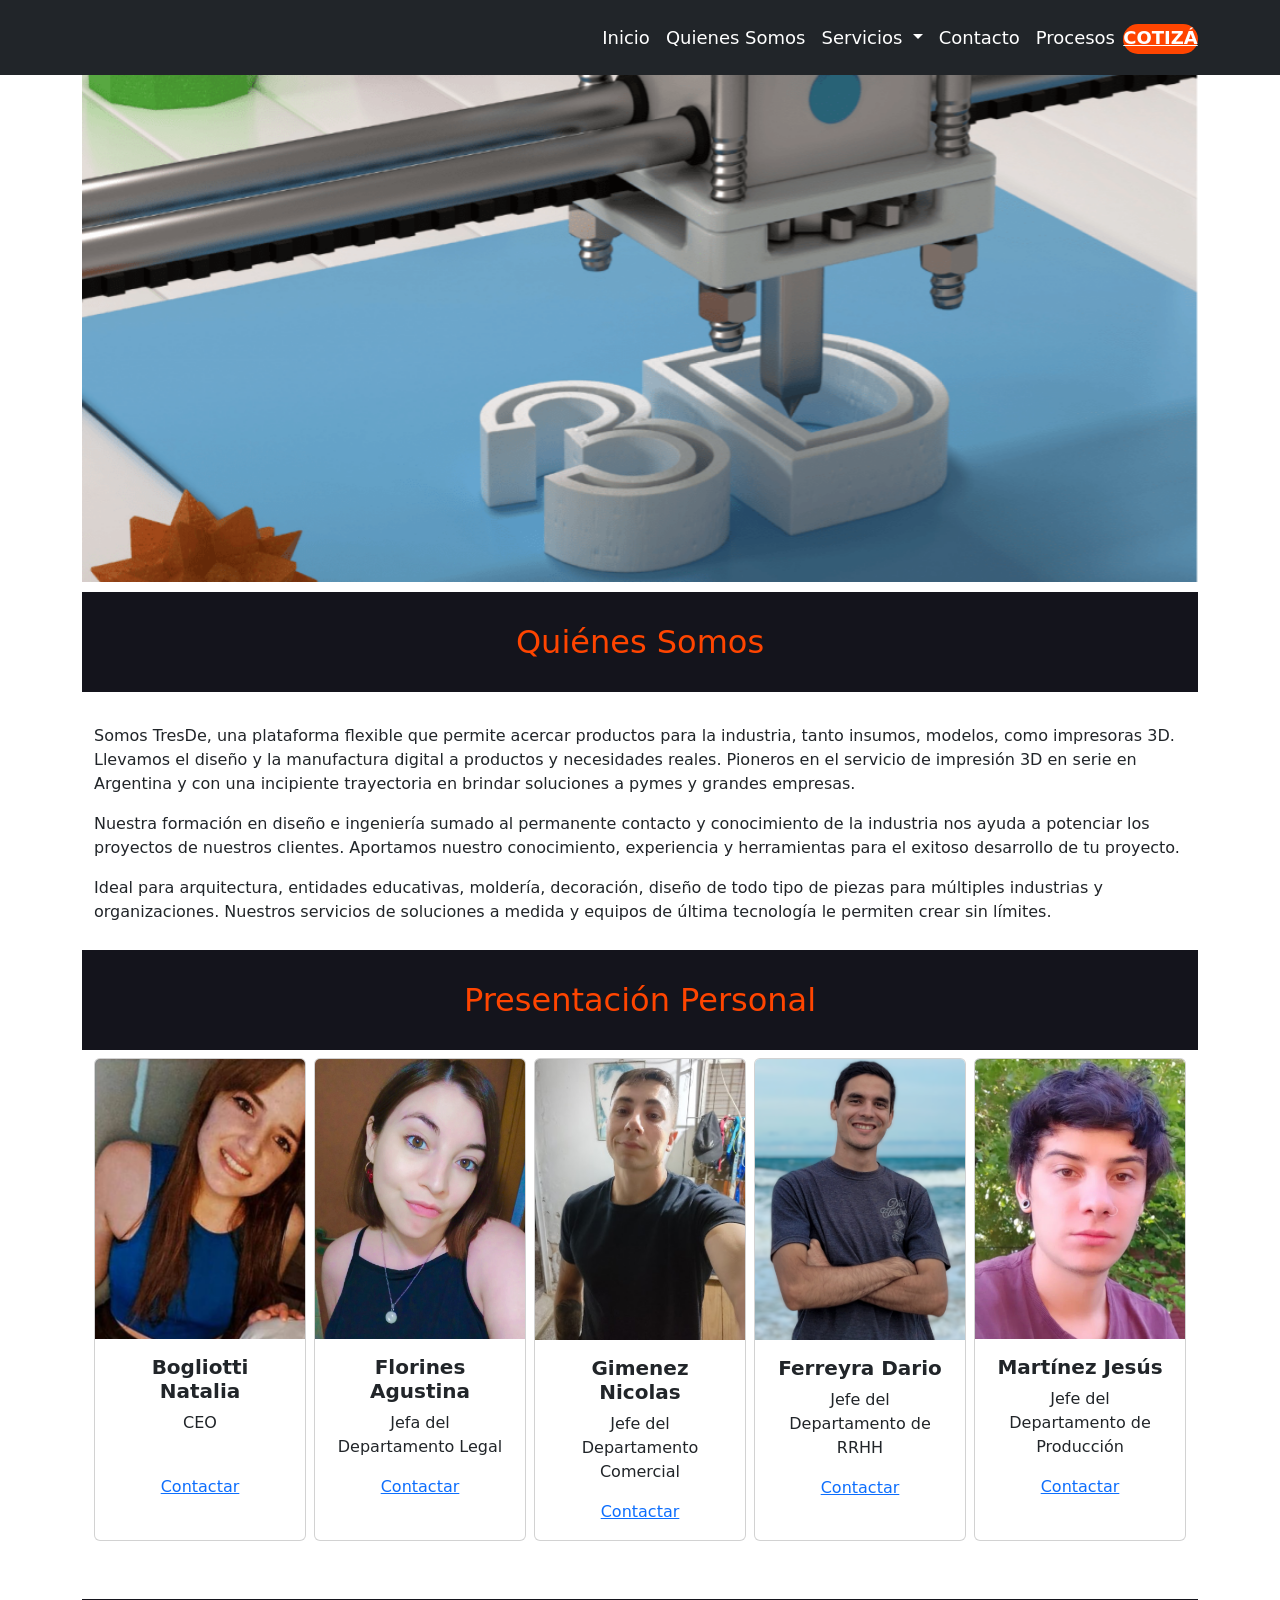
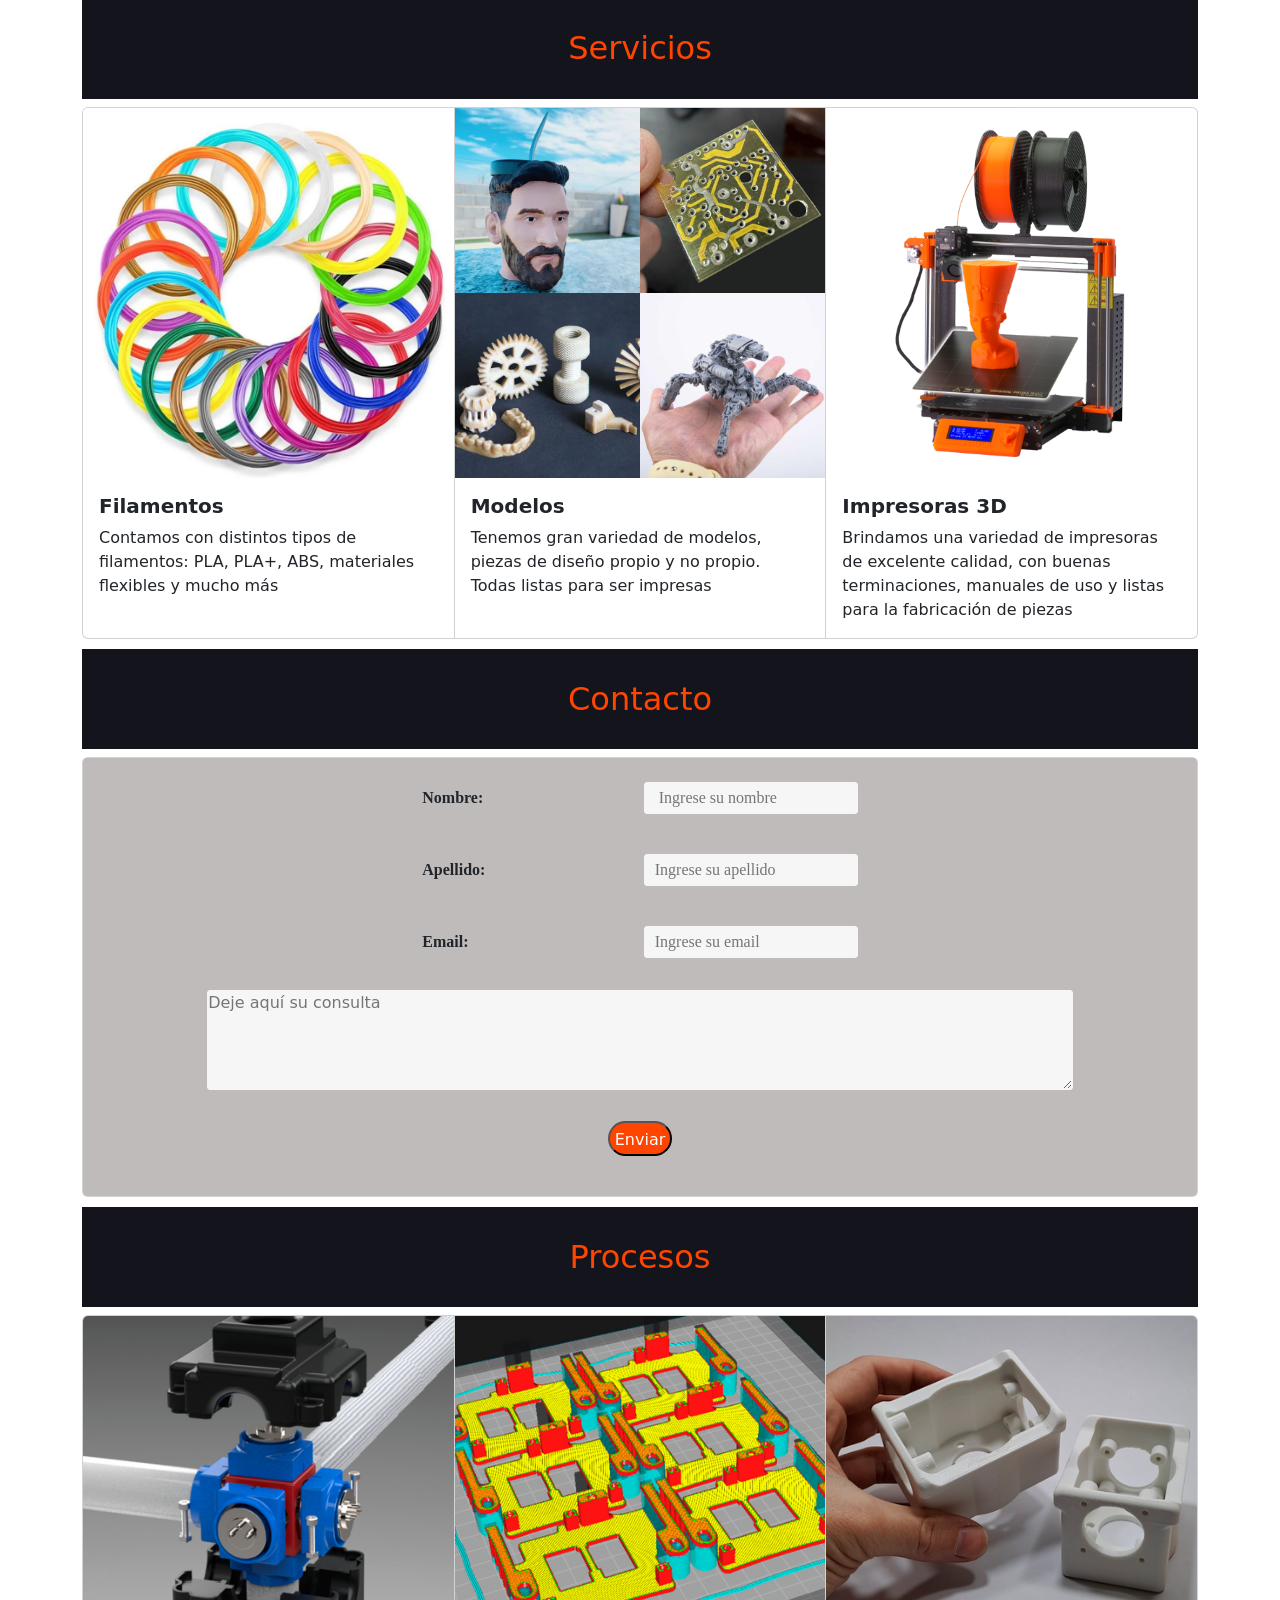
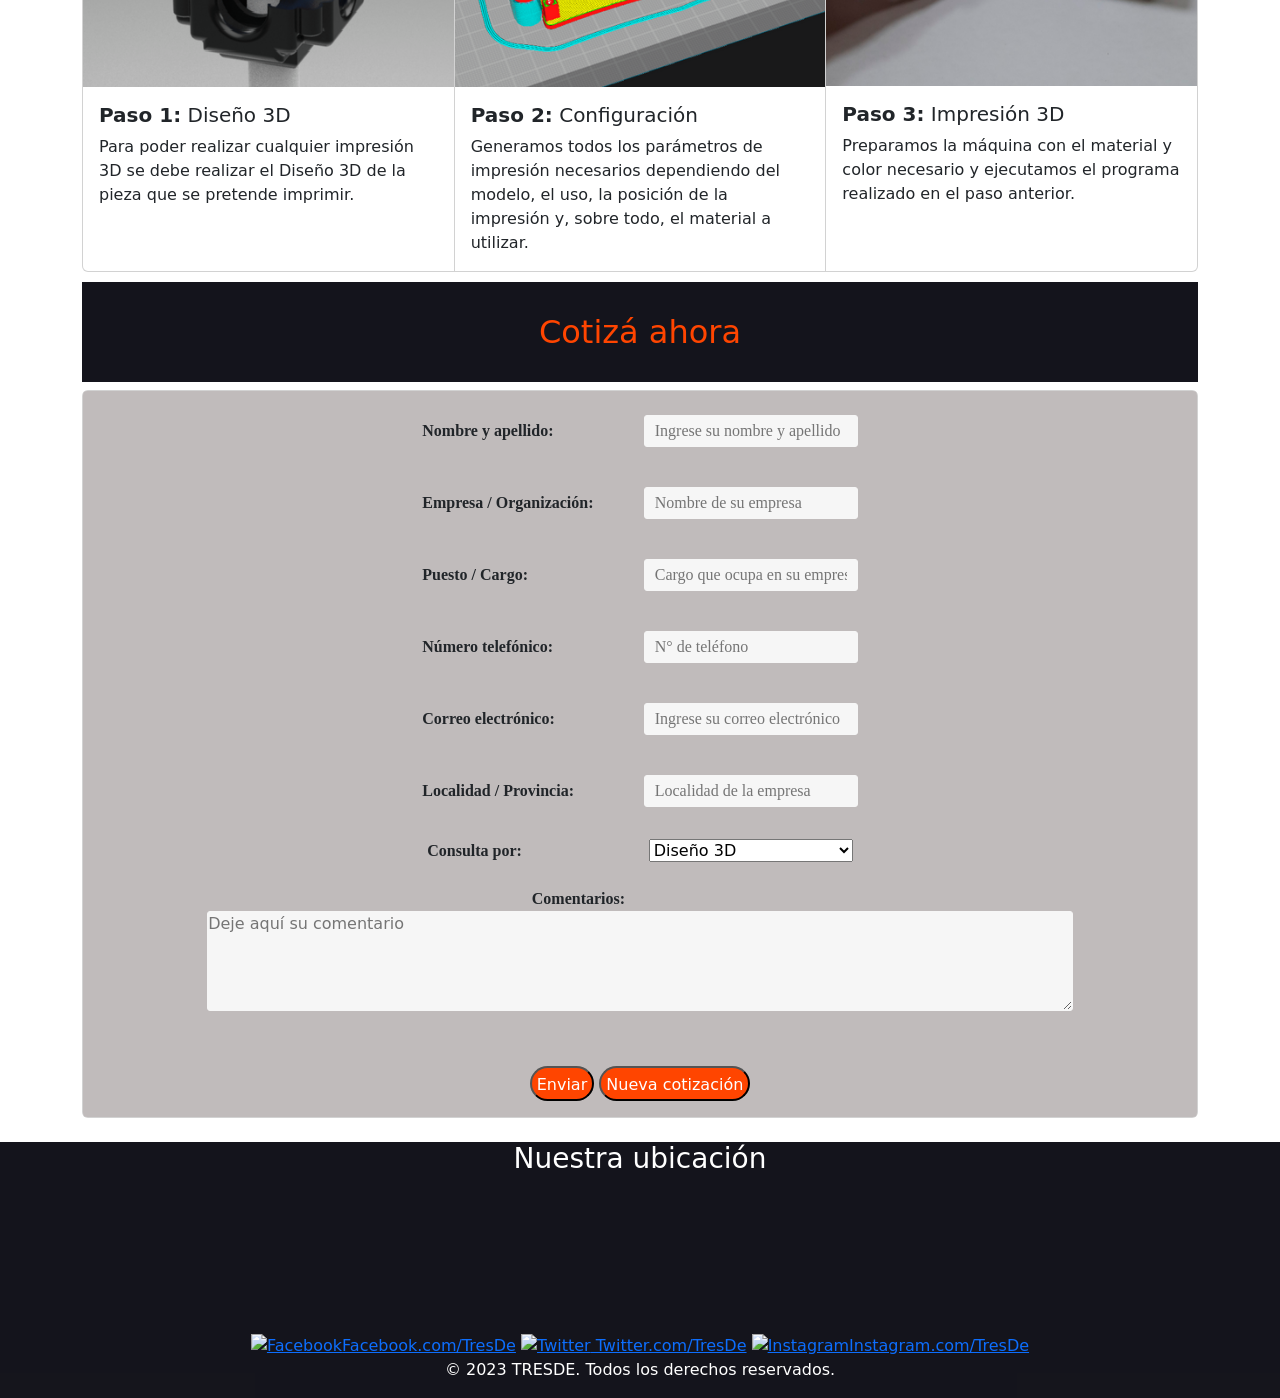
==== Impresion/index.html @ e96938a4 "Formulario e imágenes" ====
<!DOCTYPE html>
<html lang="en">
<head>
    <meta charset="UTF-8">
    <meta http-equiv="X-UA-Compatible" content="IE=edge">
    <meta name="viewport" content="width=device-width, initial-scale=1.0">
    <link href="https://cdn.jsdelivr.net/npm/bootstrap@5.3.0-alpha1/dist/css/bootstrap.min.css" rel="stylesheet" integrity="sha384-GLhlTQ8iRABdZLl6O3oVMWSktQOp6b7In1Zl3/Jr59b6EGGoI1aFkw7cmDA6j6gD" crossorigin="anonymous">
    <link rel="stylesheet" href="./style.css"/>
    <script src="https://ajax.googleapis.com/ajax/libs/jquery/3.6.3/jquery.min.js"></script> 
    <script src="https://cdnjs.cloudflare.com/ajax/libs/jspdf/1.3.2/jspdf.min.js"></script>
    <script src="./main.js"></script>
    <title>TresDe</title>
</head>
<body>

 <header>
  <nav class="py-3 navbar navbar-expand-md bg-dark ">
     <div class="container">
        <a class="navbar-brand" href="#">
        <img src="./Imagenes/LogoTresDe.JPG" alt="" width="70px">
        </a>
        <button class="navbar-toggler" type="button" id="navegador" data-bs-toggle="collapse" data-bs-target="#btn" aria-controls="navbarSupportedContent" aria-expanded="false" aria-label="Toggle navigation">
          <span class="navbar-toggler-icon"></span>
        </button>
        <div class="collapse navbar-collapse" id="btn">
          <ul class="navbar-nav ms-auto">
             <li class="nav-item">
                <a class="nav-link" href="#">Inicio</a>
             </li>
             <li class="nav-item">
                <a class="nav-link" href="#somos">Quienes Somos</a>
             </li>
             <li class="nav-item dropdown">
                <a class="nav-link dropdown-toggle" href="#servicios" role="button" data-bs-toggle="dropdown" aria-expanded="false">
                    Servicios
                </a>
               <ul class="dropdown-menu">
                <li><a class="dropdown-item" href="#servicios">Filamentos</a></li>
                <li><a class="dropdown-item" href="#servicios">Modelos</a></li>
                <li><a class="dropdown-item" href="#servicios">Tipo de Impresoras</a></li>
               </ul>
             </li>
             <li class="nav-item">
                 <a class="nav-link" href="#contacto">Contacto</a>
             </li>
              <li class="nav-item">
                 <a class="nav-link" href="#procesos">Procesos</a>
             </li>
             <li class="nav-item">
                <a class="cotiza" href="#cotiza"><strong>COTIZÁ</strong></a>
             </li>
          </ul>
       </div>
     </div>
   </nav>
</header>


<div class="container">
    <div class="row">
      <div class="col">
        <div id="carousel" class="carousel slide" data-bs-ride="carousel">
           <div class="carousel-inner">
              <div class="carousel-item active">
                 <img src="./imagenes/imagen1.png" class="img-fluid w-100" alt="">
              </div>
              <div class="carousel-item">
                 <img src="./imagenes/imagen2.jpg" class="img-fluid w-100" alt="">
              </div>
              <div class="carousel-item">
                 <img src="./imagenes/imagen3.png" class="img-fluid w-100" alt="">
              </div>
           </div>
        </div>
    </div>
  </div>
 
  
    <h2 id="somos">Quiénes Somos</h2>
    <br>
        <div class="container-md">
          <div class="row">
            <div class="col">
              <p>Somos TresDe, una plataforma flexible que permite acercar productos para la industria, tanto insumos, modelos, como impresoras 3D. Llevamos el diseño y la manufactura digital a productos y necesidades reales.
                Pioneros en el servicio de impresión 3D en serie en Argentina y con una incipiente trayectoria en brindar soluciones a pymes y grandes empresas.</p>
              <p>Nuestra formación en diseño e ingeniería sumado al permanente contacto y conocimiento de la industria nos ayuda a potenciar los proyectos de nuestros clientes.
                Aportamos nuestro conocimiento, experiencia y herramientas para el exitoso desarrollo de tu proyecto.</p> 
              <p>Ideal para arquitectura, entidades educativas, moldería, decoración, diseño de todo tipo de piezas para múltiples industrias y organizaciones.
                Nuestros servicios de soluciones a medida y equipos de última tecnología le permiten crear sin límites.</p>
            </div>  
          </div>
      </div>
  
      <h2>Presentación Personal</h2>
      <div class="container">
        <div class="row row-cols-1 row-cols-md-3 row-cols-lg-5 g-2">
            <div class="col">
              <div class="card text-center h-100">
                <img src="./imagenes/foto-presentacion1.png" class="card-img-top" alt="...">
                <div class="card-body">
                  <h5 class="card-title"><strong>Bogliotti Natalia</strong></h5>
                  <p class="card-text">CEO</p>
                  <br>
                  <a href="mailto:nataliabogliotti4@hotmail.com">Contactar</a>
                </div>
              </div>
            </div>
            <div class="col">
              <div class="card text-center h-100">
                <img src="./imagenes/foto-presentacion2.png" class="card-img-top" alt="...">
                <div class="card-body">
                  <h5 class="card-title"><strong>Florines Agustina</strong></h5>
                  <p class="card-text">Jefa del Departamento Legal</p>
                  <a href="mailto:agustinaflorines@gmail.com">Contactar</a>
                </div>
              </div>
            </div>
            <div class="col">
              <div class="card text-center h-100">
                <img src="./imagenes/foto-presentacion3.jpg" class="card-img-top" alt="...">
                <div class="card-body">
                  <h5 class="card-title"><strong>Gimenez Nicolas</strong></h5>
                  <p class="card-text">Jefe del Departamento Comercial</p>
                  <a href="mailto:nicolas.hernan.gimenez@gmail.com">Contactar</a>
                </div>
              </div>
            </div>
            <div class="col">
              <div class="card text-center h-100">
                <img src="./imagenes/foto-presentacion4.png" class="card-img-top" alt="...">
                <div class="card-body">
                  <h5 class="card-title"><strong>Ferreyra Dario</strong></h5>
                  <p class="card-text">Jefe del Departamento de RRHH</p>
                  <a href="mailto:darionferreyra@hotmail.com">Contactar</a>
                </div>
              </div>
            </div>
            <div class="col">
              <div class="card text-center h-100">
                <img src="./imagenes/foto-presentacion5.jpg" class="card-img-top" alt="...">
                <div class="card-body">
                  <h5 class="card-title"> <strong>Martínez Jesús</strong></h5>
                  <p class="card-text">Jefe del Departamento de Producción</p>
                  <a href="mailto:jmartinez7ind@gmail.com">Contactar</a>
                </div>
              </div>
            </div>
          </div>
    </div>
  <br><br>

      <h2 id="servicios">Servicios</h2>
    <div class="card-group">
      <div class="card">
        <img src="./imagenes/imagen4.jpg" class="card-img-top" alt="...">
        <div class="card-body">
             <h5 class="card-title"> <strong>Filamentos</strong></h5>
              <p class="card-text">Contamos con distintos tipos de filamentos: PLA, PLA+, ABS, materiales flexibles y mucho más</p>
        </div>
      </div>
      <div class="card">
        <img src="./imagenes/imagen5.jpg" class="card-img-top" alt="...">
        <div class="card-body">
          <h5 class="card-title"> <strong>Modelos</strong></h5>
          <p class="card-text">Tenemos gran variedad de modelos, piezas de diseño propio y no propio. Todas listas para ser impresas</p>
        </div>
      </div>
      <div class="card">
        <img src="./imagenes/imagen6.png" class="card-img-top" alt="...">
        <div class="card-body">
          <h5 class="card-title"> <strong>Impresoras 3D</strong></h5>
          <p class="card-text">Brindamos una variedad de impresoras de excelente calidad, con buenas terminaciones, manuales de uso y listas para la fabricación de piezas</p>
        </div>
      </div>
    </div>

<h2 id="contacto">Contacto</h2>
    <div class="card-group">
        <div class="card">
            <form>
                <div class="divCentrado">
                    <div class="form-group">
                      <label for="nombre">Nombre:</label>
                      <input type="text" name="nombre" id="nombre" placeholder=" Ingrese su nombre"><br>
                    </div>
                    <br>
                    <div class="form-group">
                      <label for="apellido">Apellido:</label>
                      <input type="text" name="apellido" id="apellido"placeholder="Ingrese su apellido"><br>
                    </div>
                    <br>
                    <div class="form-group">
                      <label for="email">Email:</label>
                      <input type="email" name="email" id="email"placeholder="Ingrese su email"><br>
                    </div>
                    <br>
                    <textarea name="Consulta" id="Consulta" placeholder="Deje aquí su consulta"></textarea>
                    <br><br>
                    <button class = "Botones" type="button">Enviar</button>
                </div><br>
            </form>
        </div>
    </div>

  <h2 id="procesos">Procesos</h2>
<div class="card-group">
    <div class="card">
       <img src="./imagenes/Paso1.png" class="card-img-top" alt="...">
       <div class="card-body">
         <h5 class="card-title"><strong>Paso 1:</strong> Diseño 3D</h5>
          <p class="card-text">Para poder realizar cualquier impresión 3D se debe realizar el Diseño 3D de la pieza que se pretende imprimir.</p>
    </div>
  </div>
  <div class="card">
    <img src="./imagenes/Paso2.png" class="card-img-top" alt="...">
    <div class="card-body">
      <h5 class="card-title"><strong>Paso 2:</strong> Configuración</h5>
      <p class="card-text">Generamos todos los parámetros de impresión necesarios dependiendo del modelo, el uso, la posición de la impresión y, sobre todo, el material a utilizar.</p>
    </div>
  </div>
  <div class="card">
    <img src="./imagenes/Paso3.png" class="card-img-top" alt="...">
    <div class="card-body">
      <h5 class="card-title"> <strong>Paso 3:</strong> Impresión 3D</h5>
      <p class="card-text">Preparamos la máquina con el material y color necesario y ejecutamos el programa realizado en el paso anterior.</p>
    </div>
  </div>
</div>

<h2 id="cotiza">Cotizá ahora</h2>
<div class="card-group" >
    <div class="card">
      <form>
          <div class="divCentrado">
            <label for="NombreApellido" >Nombre y apellido:  </label>
               <input type="text" id="NombreApellido" name = "NombreApellido" placeholder="Ingrese su nombre y apellido" required >
                  <br><br>
            <label for="Empresa">Empresa / Organización:</label>
                <input type="text" id="Empresa" name = "Empresa" placeholder="Nombre de su empresa"required>
                  <br><br>
            <label for="Puesto">Puesto / Cargo:</label>
                 <input type="text" id="Puesto" name = "Puesto" placeholder="Cargo que ocupa en su empresa"required>
                   <br><br>
            <label for="Telefono">Número telefónico:</label>
                 <input type="text" id="Telefono" name="Telefono" placeholder="N° de teléfono" required>
                    <br><br>
            <label for="Email">Correo electrónico:</label>
                 <input type="Email" name="Email" id="Email" placeholder="Ingrese su correo electrónico" required> 
                   <br><br>
             <label for="Localidad">Localidad / Provincia:</label>
                <input type="Localidad" id="Localidad" name = "Localidad" placeholder="Localidad de la empresa" required>
                   <br><br>
             <label for="ConsultaPor">Consulta por:</label>
                <select id="ConsultaPor" name ="Consulta" required>
                   <option value="Diseño3D">Diseño 3D</option>
                   <option value="Impresión3D">Impresión 3D</option>
                   <option value="Ingenieríadeprocesos">Ingeniería de procesos</option>
                   <option value="Otro">Otro</option>
                </select>
                    <br><br>
            <label>Comentarios:</label> 
             <br>
              <textarea name="Comentarios" id="Comentarios" cols="30" rows="10" placeholder="Deje aquí su comentario"></textarea>
                <br><br>
                <h6 id="mensajeValidacionCampos">Por favor, rellene todos los campos</h6>
             <br/>
             <button class = "Botones" onclick = "Enviar() "type ="button">Enviar</button>
             <button class = "Botones" onclick="NuevaCotizacion()" type ="button">Nueva cotización</button>
          </div>
           
        </form>
      <ul id="lista" class="hide"></ul>
    </div>
  </div>
</div>
<br>


<footer>
    <script src="https://polyfill.io/v3/polyfill.min.js?features=default"></script>
    <h3>Nuestra ubicación</h3>
    <div id="map"></div>
    <script src="https://maps.googleapis.com/maps/api/js?key=AIzaSyB41DRUbKWJHPxaFjMAwdrzWzbVKartNGg&callback=initMap&v=weekly"
      defer></script>
    <div><a href="http://www.facebook.com"><img src="./Imagenes/facebook.png" alt="Facebook">Facebook.com/TresDe</a>
      <a href="http://www.twitter.com"><img src="./Imagenes/twitter.png" alt="Twitter"> Twitter.com/TresDe</a>
      <a href="http://www.instagram.com"><img src="./Imagenes/instagram.png" alt="Instagram">Instagram.com/TresDe</a></div>
      <div><p>&copy; 2023 TRESDE. Todos los derechos reservados.</p></div>
    </div>
</footer>


<script src="https://cdn.jsdelivr.net/npm/bootstrap@5.3.0-alpha1/dist/js/bootstrap.bundle.min.js" integrity="sha384-w76AqPfDkMBDXo30jS1Sgez6pr3x5MlQ1ZAGC+nuZB+EYdgRZgiwxhTBTkF7CXvN" crossorigin="anonymous"></script>   
</body>
</html>
---- Impresion/style.css ----
*{
margin: 0;
padding: 0;
box-sizing: border-box;
}

.nav-link{
 color: white;
 font-size: large;
}

.nav-link:hover{
 color: rgb(193, 58, 9);
}


h2{
background-color: rgba(7, 7, 15, 0.945);
color: orangered;
background-size: 30px;
display: flex;
justify-content: center;
align-items: center;
width: auto;
height: 100px;
margin-top: 10px;
}

footer{
    color: white;  
    display: flex;
    justify-content: center;
    flex-direction: column;
    text-align: center;
    background-color: rgba(7, 7, 15, 0.945);
   }

.cotiza{
	display: flex;
	justify-content: center;
	margin-top: 8px;
font-size: large;
background-color: orangered;
color: white;
border-radius: 50px;
width: 75px;
height: 30px;
}

.Botones{
    background-color: orangered;
    color: white;
    border-radius: 30px;
    height: 35px;
    padding: 5px;
}

#map {
height: 150px;
width: auto;
}

#navegador{
 background-color: orangered;
}

form{
	width:100%;
	padding:16px;
	border-radius:4px;
	margin:auto;
	background-color:#c0bbbb;
}

form label{
    font-family: Cambria, Cochin, Georgia, Times, 'Times New Roman', serif;
	font-weight:bold;
	display:inline-block;
	width: 20%;
	text-align: left;
}

form input[type="text"],
form input[type="email"],
form input[type="Localidad"]{
    font-family: Cambria, Cochin, Georgia, Times, 'Times New Roman', serif;
	padding:3px 10px;
	border:1px solid #f6f6f6;
	border-radius:3px;
	background-color:#f6f6f6;
	margin:8px 0;
}

.divCentrado{
	text-align: center;
}

.hide{
	display: none;
}


textarea{
	width: 80%;
	height:100px;
	border:1px solid #f6f6f6;
	border-radius:3px;
	background-color:#f6f6f6;			
	margin:8px 8;
}

@media only screen and (max-width: 600px) {
	form label{
		width: 80%;
	}
  }
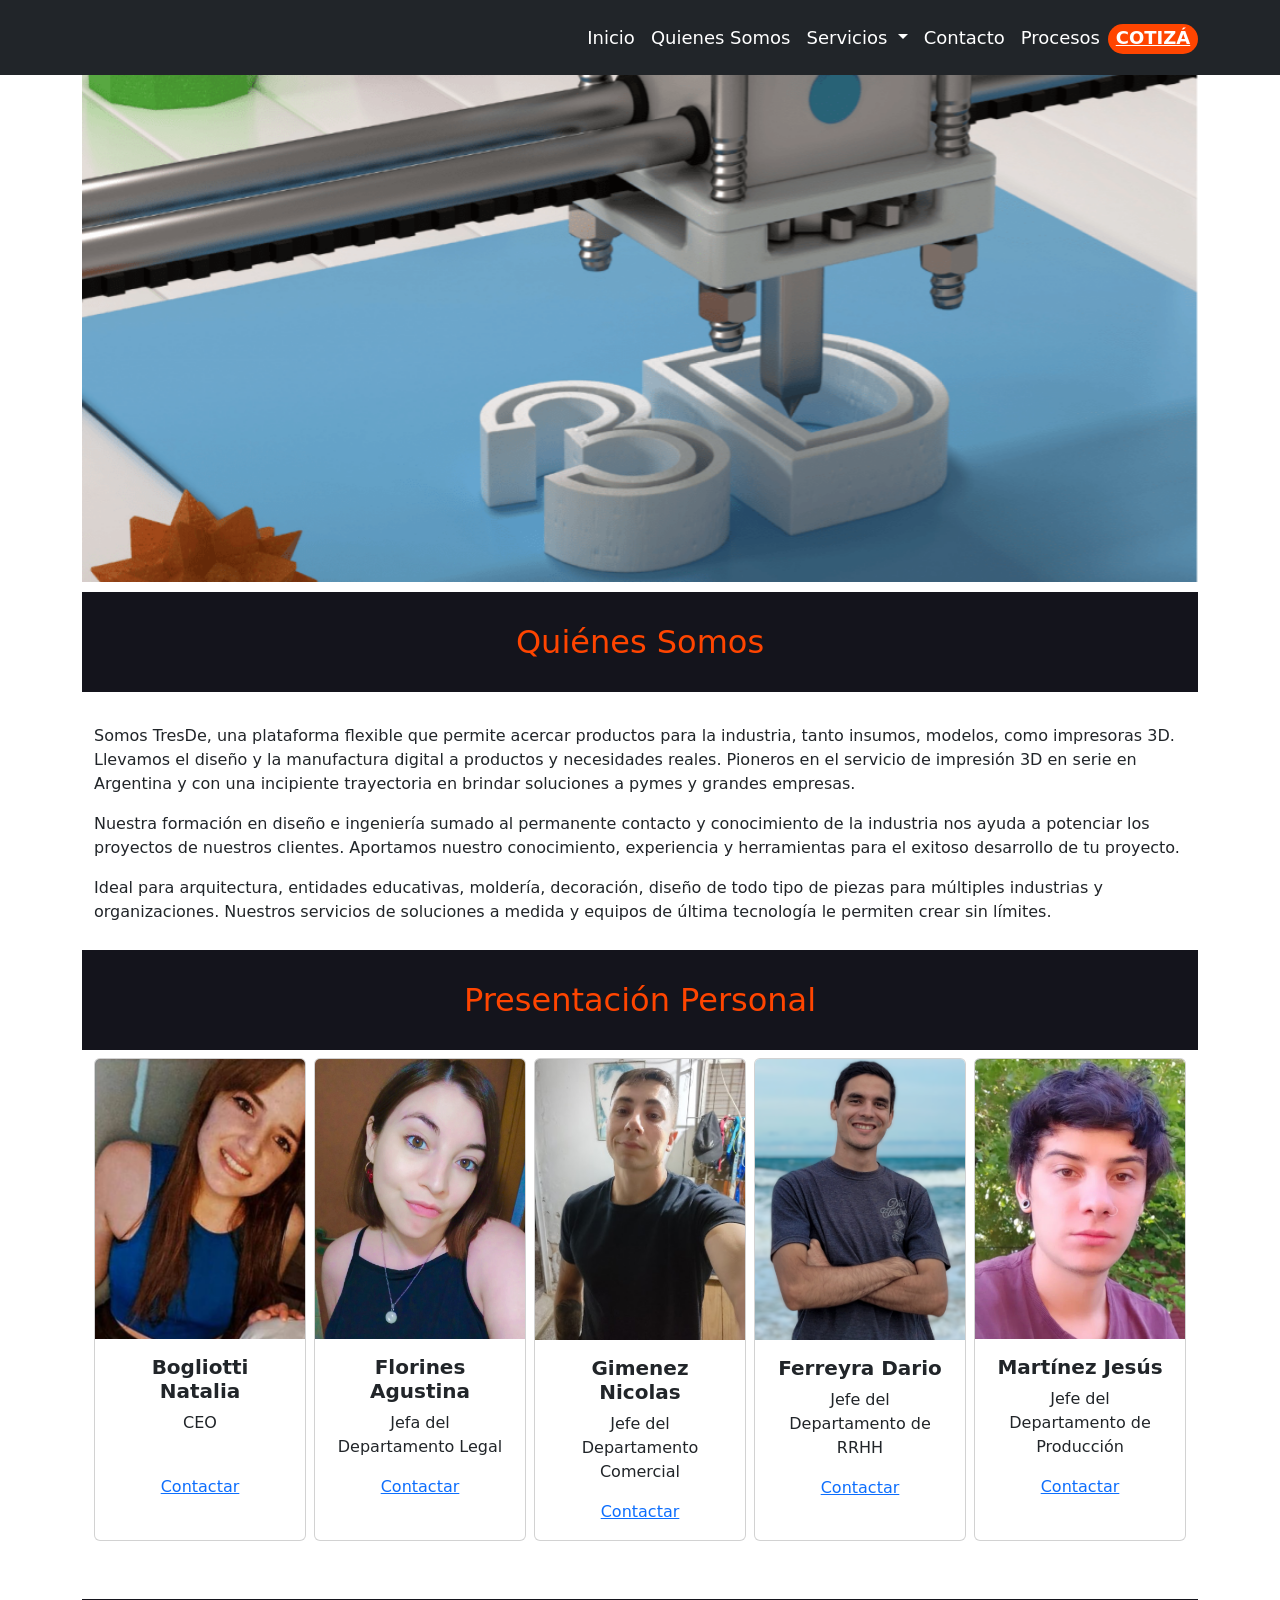
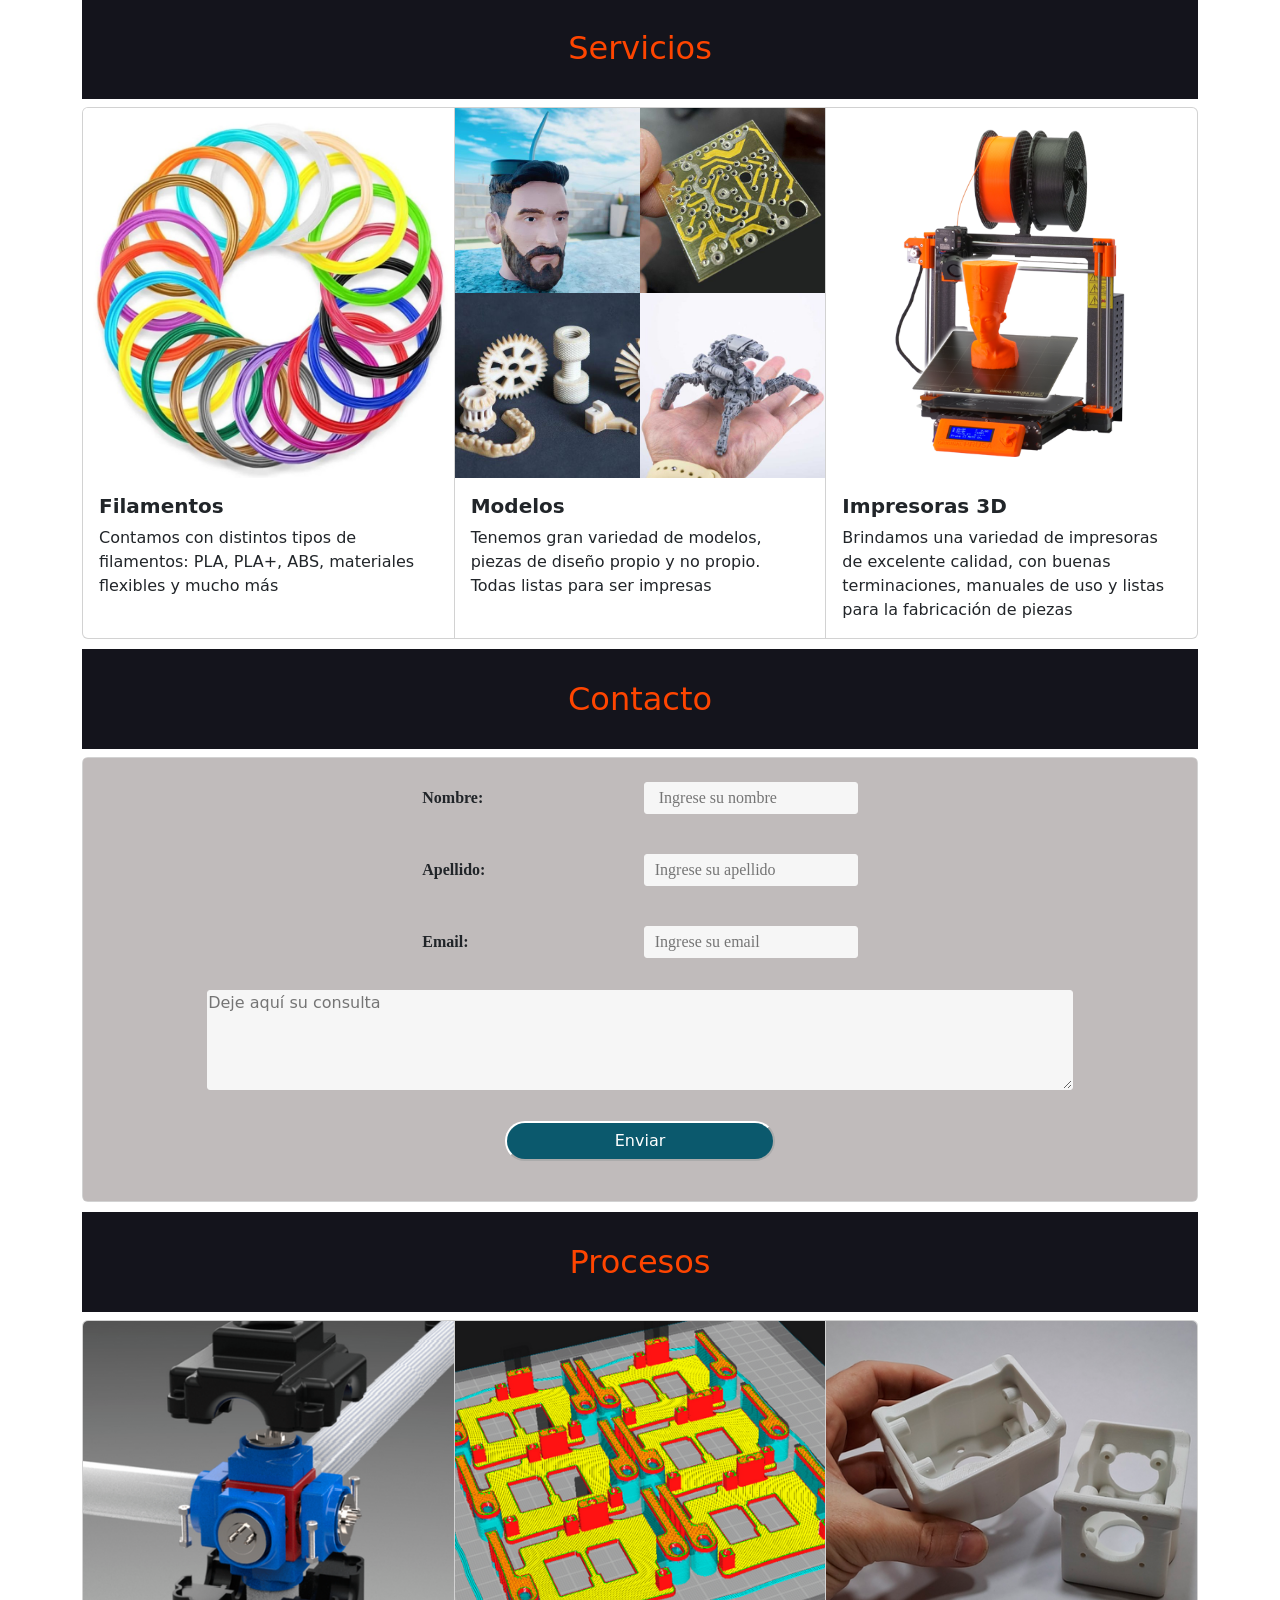
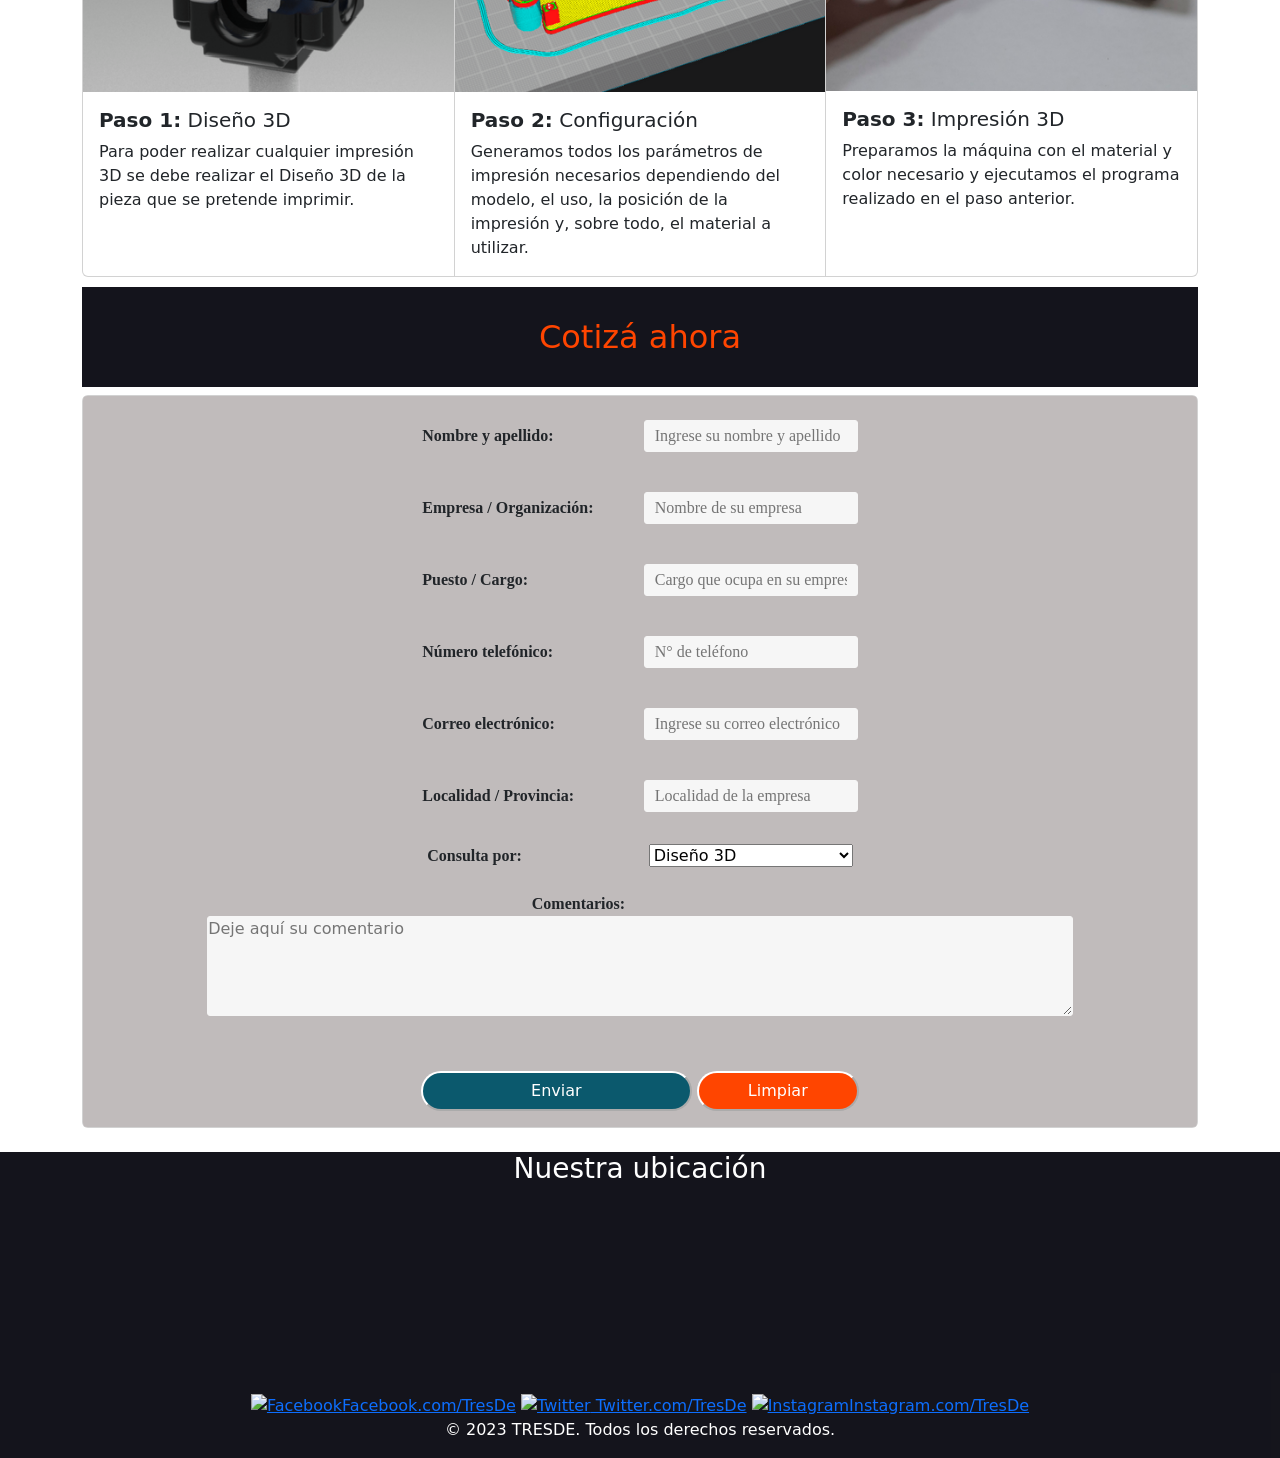
==== commit ace99b20: "Cambios botones" ====
--- a/Impresion/index.html
+++ b/Impresion/index.html
@@ -8,7 +8,6 @@
     <link rel="stylesheet" href="./style.css"/>
     <script src="https://ajax.googleapis.com/ajax/libs/jquery/3.6.3/jquery.min.js"></script> 
     <script src="https://cdnjs.cloudflare.com/ajax/libs/jspdf/1.3.2/jspdf.min.js"></script>
-    <script src="./main.js"></script>
     <title>TresDe</title>
 </head>
 <body>
@@ -196,7 +195,7 @@
                     <br>
                     <textarea name="Consulta" id="Consulta" placeholder="Deje aquí su consulta"></textarea>
                     <br><br>
-                    <button class = "Botones" type="button">Enviar</button>
+                    <button class = "BotonEnviar" type="button">Enviar</button>
                 </div><br>
             </form>
         </div>
@@ -242,8 +241,8 @@
                  <input type="text" id="Puesto" name = "Puesto" placeholder="Cargo que ocupa en su empresa"required>
                    <br><br>
             <label for="Telefono">Número telefónico:</label>
-                 <input type="text" id="Telefono" name="Telefono" placeholder="N° de teléfono" required>
-                    <br><br>
+                 <input type="number" id="Telefono" name="Telefono" placeholder="N° de teléfono" required>
+                   <br><br>
             <label for="Email">Correo electrónico:</label>
                  <input type="Email" name="Email" id="Email" placeholder="Ingrese su correo electrónico" required> 
                    <br><br>
@@ -264,8 +263,8 @@
                 <br><br>
                 <h6 id="mensajeValidacionCampos">Por favor, rellene todos los campos</h6>
              <br/>
-             <button class = "Botones" onclick = "Enviar() "type ="button">Enviar</button>
-             <button class = "Botones" onclick="NuevaCotizacion()" type ="button">Nueva cotización</button>
+             <button class = "BotonEnviar" onclick = "Enviar() "type ="button">Enviar</button>
+             <button class = "BotonLimpiar" onclick="NuevaCotizacion()" type ="button">Limpiar</button>
           </div>
            
         </form>
@@ -291,5 +290,6 @@
 
 
 <script src="https://cdn.jsdelivr.net/npm/bootstrap@5.3.0-alpha1/dist/js/bootstrap.bundle.min.js" integrity="sha384-w76AqPfDkMBDXo30jS1Sgez6pr3x5MlQ1ZAGC+nuZB+EYdgRZgiwxhTBTkF7CXvN" crossorigin="anonymous"></script>   
+<script src="./main.js"></script>
 </body>
 </html>
--- a/Impresion/style.css
+++ b/Impresion/style.css
@@ -43,20 +43,33 @@
 background-color: orangered;
 color: white;
 border-radius: 50px;
-width: 75px;
+width: 90px;
 height: 30px;
 }
 
-.Botones{
+.BotonLimpiar{
     background-color: orangered;
     color: white;
     border-radius: 30px;
-    height: 35px;
+	border-color: white;
+	width: 15%;
+    height: 40px;
     padding: 5px;
 }
 
+.BotonEnviar{
+    background-color: rgba(0, 84, 105, 0.945);
+    color: white;
+    border-radius: 30px;
+	border-color: white;
+	width: 25%;
+    height: 40px;
+    padding: 5px;
+
+}
+
 #map {
-height: 150px;
+height: 200px;
 width: auto;
 }
 
@@ -81,6 +94,7 @@
 }
 
 form input[type="text"],
+form input[type="number"],
 form input[type="email"],
 form input[type="Localidad"]{
     font-family: Cambria, Cochin, Georgia, Times, 'Times New Roman', serif;
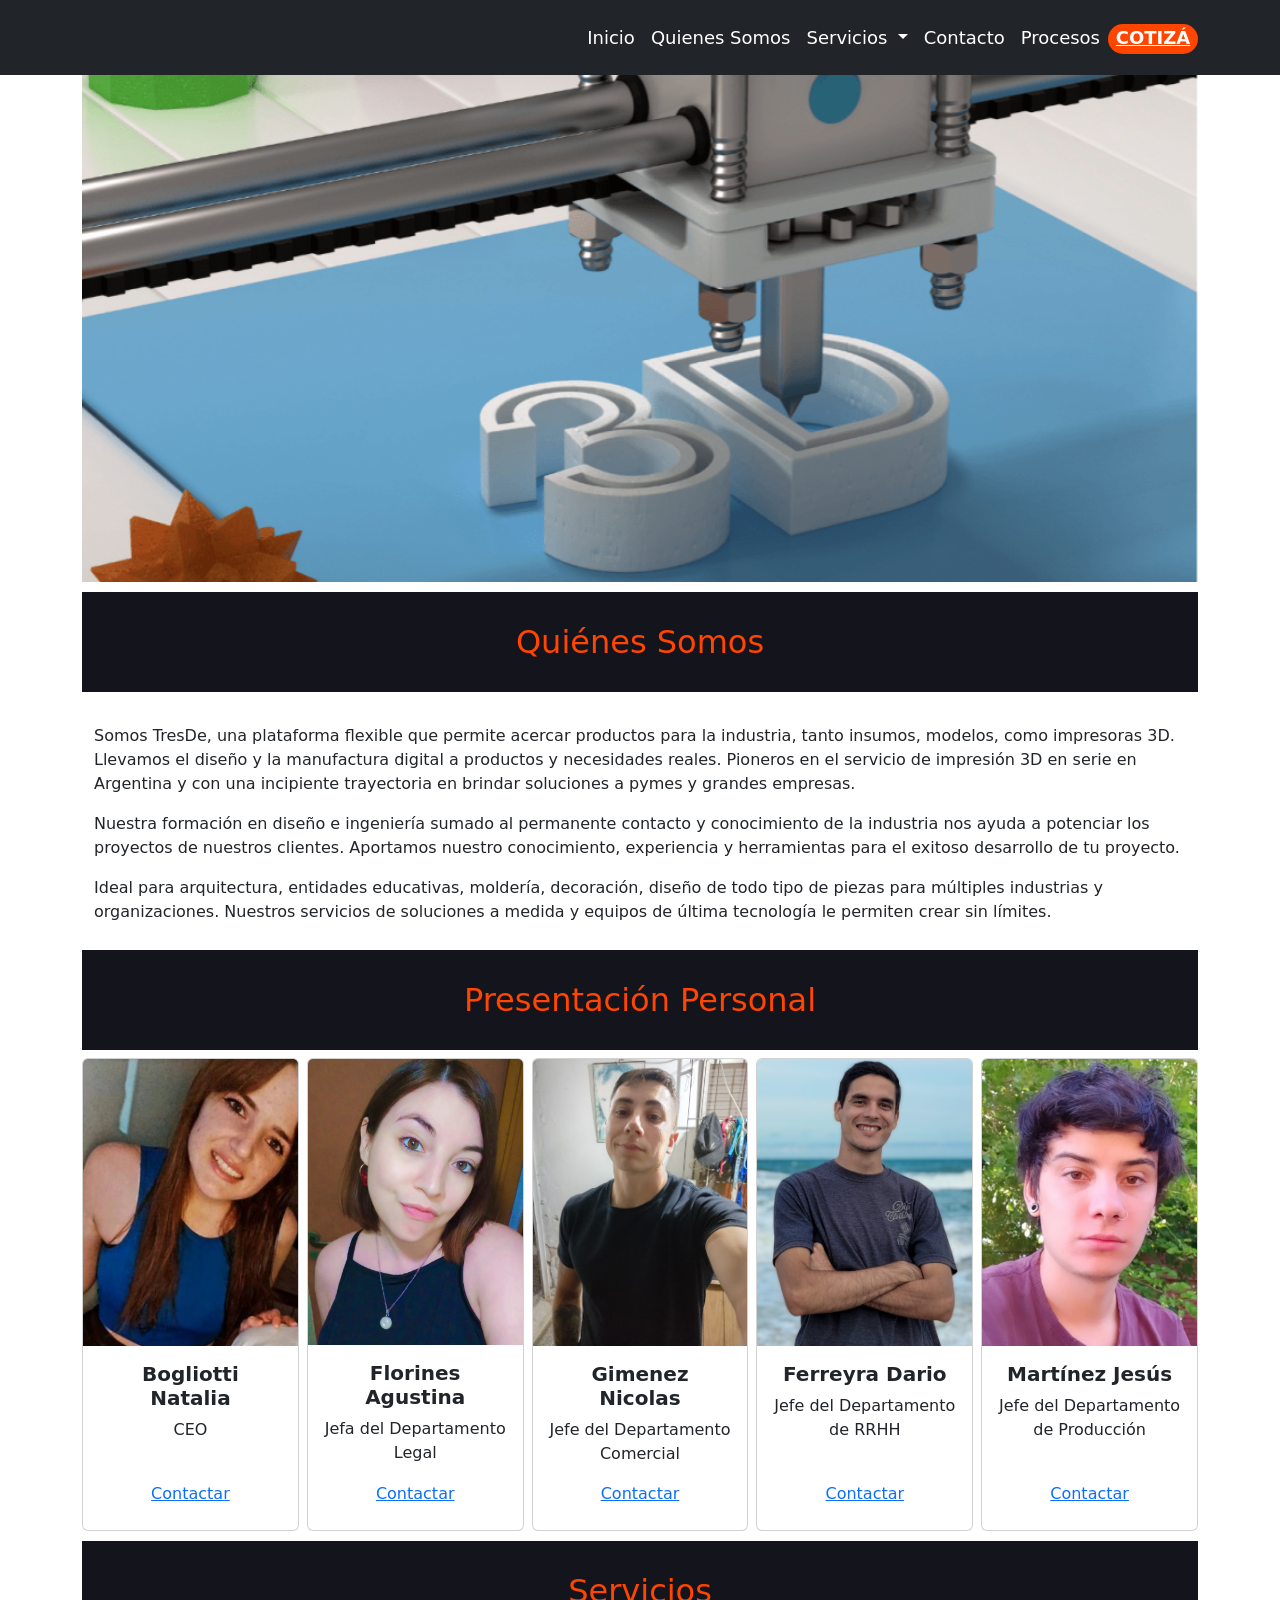
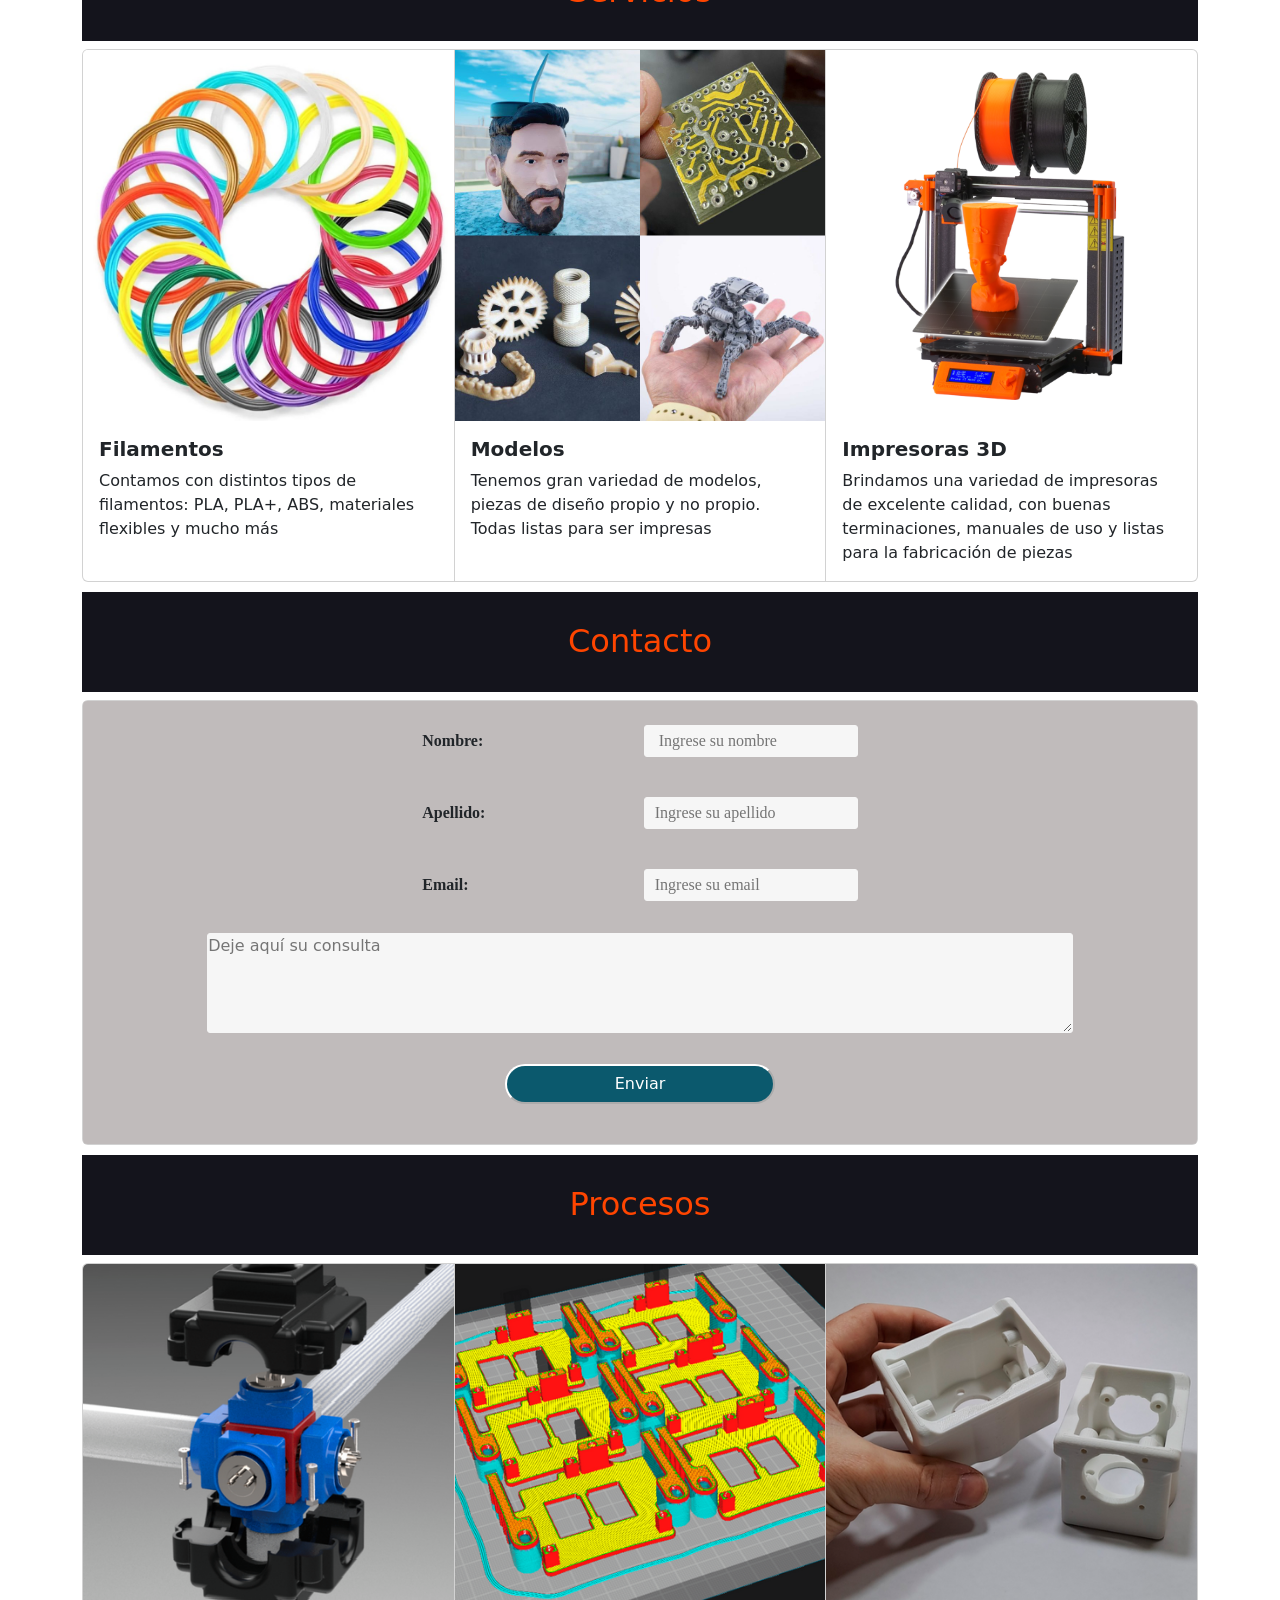
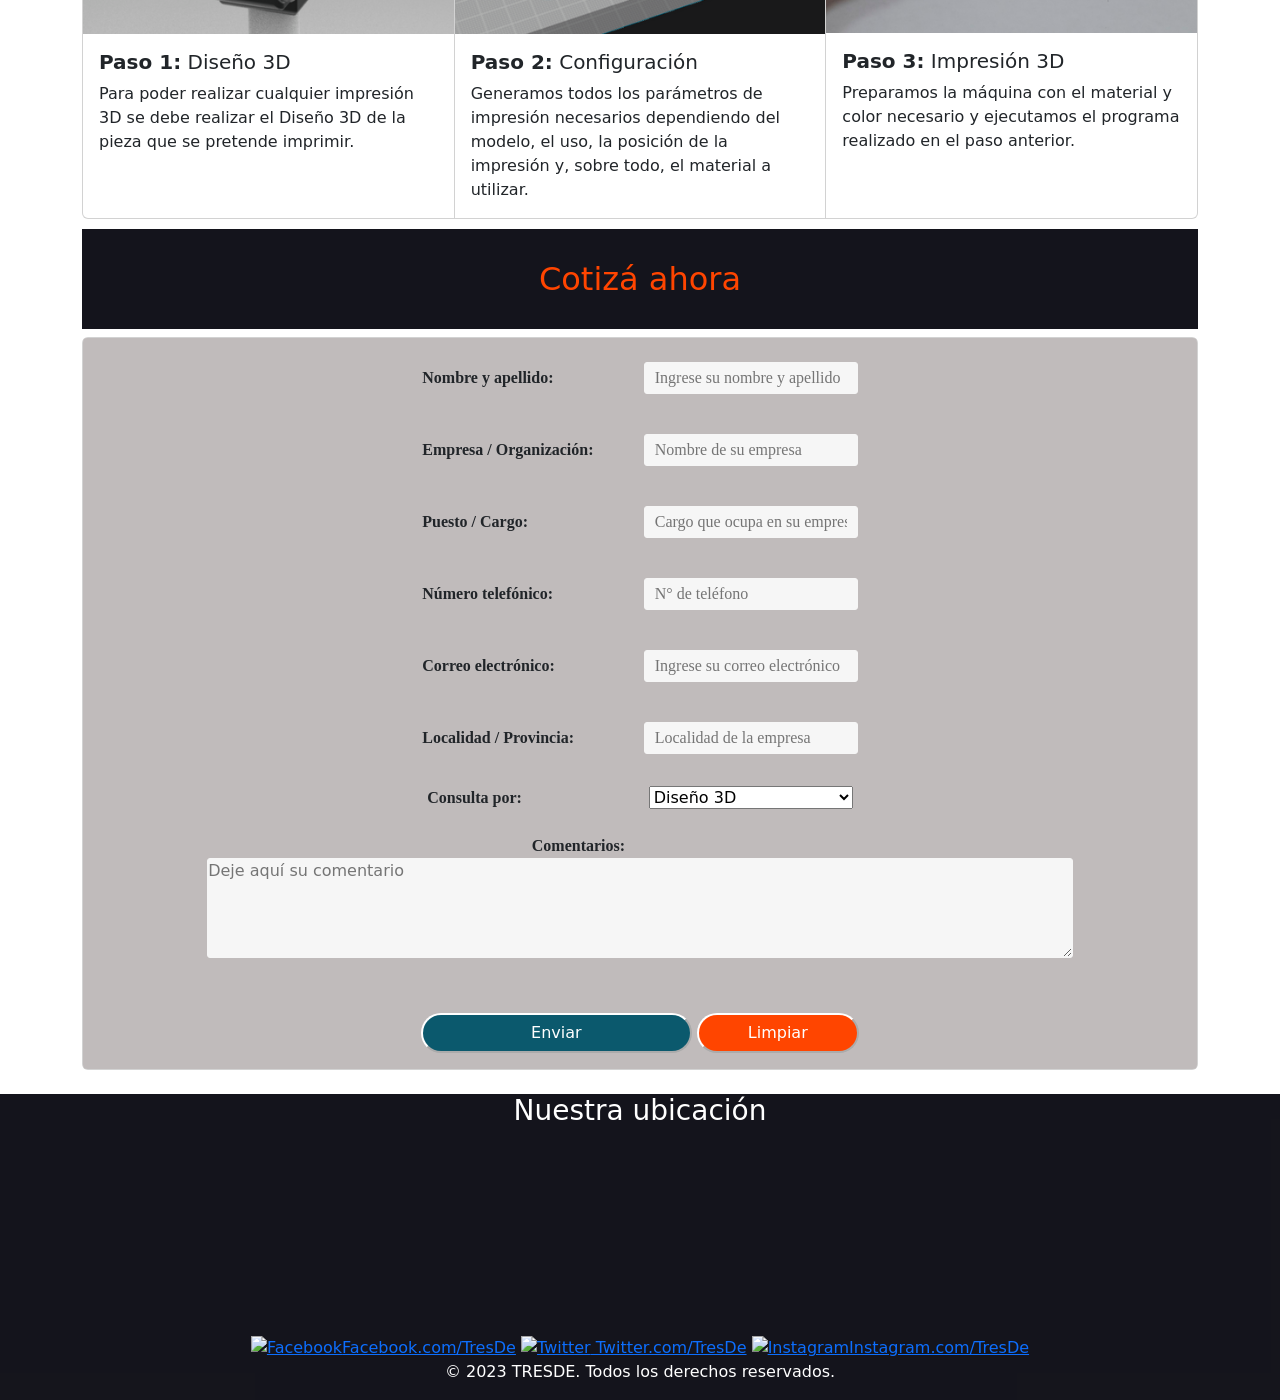
==== commit 5927ec8d: "Modif Presentacion Personal" ====
--- a/Impresion/index.html
+++ b/Impresion/index.html
@@ -1,295 +1,320 @@
 <!DOCTYPE html>
 <html lang="en">
+
 <head>
-    <meta charset="UTF-8">
-    <meta http-equiv="X-UA-Compatible" content="IE=edge">
-    <meta name="viewport" content="width=device-width, initial-scale=1.0">
-    <link href="https://cdn.jsdelivr.net/npm/bootstrap@5.3.0-alpha1/dist/css/bootstrap.min.css" rel="stylesheet" integrity="sha384-GLhlTQ8iRABdZLl6O3oVMWSktQOp6b7In1Zl3/Jr59b6EGGoI1aFkw7cmDA6j6gD" crossorigin="anonymous">
-    <link rel="stylesheet" href="./style.css"/>
-    <script src="https://ajax.googleapis.com/ajax/libs/jquery/3.6.3/jquery.min.js"></script> 
-    <script src="https://cdnjs.cloudflare.com/ajax/libs/jspdf/1.3.2/jspdf.min.js"></script>
-    <title>TresDe</title>
+  <meta charset="UTF-8">
+  <meta http-equiv="X-UA-Compatible" content="IE=edge">
+  <meta name="viewport" content="width=device-width, initial-scale=1.0">
+  <link href="https://cdn.jsdelivr.net/npm/bootstrap@5.3.0-alpha1/dist/css/bootstrap.min.css" rel="stylesheet"
+    integrity="sha384-GLhlTQ8iRABdZLl6O3oVMWSktQOp6b7In1Zl3/Jr59b6EGGoI1aFkw7cmDA6j6gD" crossorigin="anonymous">
+  <link rel="stylesheet" href="./style.css" />
+  <script src="https://ajax.googleapis.com/ajax/libs/jquery/3.6.3/jquery.min.js"></script>
+  <script src="https://cdnjs.cloudflare.com/ajax/libs/jspdf/1.3.2/jspdf.min.js"></script>
+  <title>TresDe</title>
 </head>
+
 <body>
 
- <header>
-  <nav class="py-3 navbar navbar-expand-md bg-dark ">
-     <div class="container">
+  <header>
+    <nav class="py-3 navbar navbar-expand-md bg-dark ">
+      <div class="container">
         <a class="navbar-brand" href="#">
-        <img src="./Imagenes/LogoTresDe.JPG" alt="" width="70px">
+          <img src="./Imagenes/LogoTresDe.JPG" alt="" width="70px">
         </a>
-        <button class="navbar-toggler" type="button" id="navegador" data-bs-toggle="collapse" data-bs-target="#btn" aria-controls="navbarSupportedContent" aria-expanded="false" aria-label="Toggle navigation">
+        <button class="navbar-toggler" type="button" id="navegador" data-bs-toggle="collapse" data-bs-target="#btn"
+          aria-controls="navbarSupportedContent" aria-expanded="false" aria-label="Toggle navigation">
           <span class="navbar-toggler-icon"></span>
         </button>
         <div class="collapse navbar-collapse" id="btn">
           <ul class="navbar-nav ms-auto">
-             <li class="nav-item">
-                <a class="nav-link" href="#">Inicio</a>
-             </li>
-             <li class="nav-item">
-                <a class="nav-link" href="#somos">Quienes Somos</a>
-             </li>
-             <li class="nav-item dropdown">
-                <a class="nav-link dropdown-toggle" href="#servicios" role="button" data-bs-toggle="dropdown" aria-expanded="false">
-                    Servicios
-                </a>
-               <ul class="dropdown-menu">
+            <li class="nav-item">
+              <a class="nav-link" href="#">Inicio</a>
+            </li>
+            <li class="nav-item">
+              <a class="nav-link" href="#somos">Quienes Somos</a>
+            </li>
+            <li class="nav-item dropdown">
+              <a class="nav-link dropdown-toggle" href="#servicios" role="button" data-bs-toggle="dropdown"
+                aria-expanded="false">
+                Servicios
+              </a>
+              <ul class="dropdown-menu">
                 <li><a class="dropdown-item" href="#servicios">Filamentos</a></li>
                 <li><a class="dropdown-item" href="#servicios">Modelos</a></li>
                 <li><a class="dropdown-item" href="#servicios">Tipo de Impresoras</a></li>
-               </ul>
-             </li>
-             <li class="nav-item">
-                 <a class="nav-link" href="#contacto">Contacto</a>
-             </li>
-              <li class="nav-item">
-                 <a class="nav-link" href="#procesos">Procesos</a>
-             </li>
-             <li class="nav-item">
-                <a class="cotiza" href="#cotiza"><strong>COTIZÁ</strong></a>
-             </li>
+              </ul>
+            </li>
+            <li class="nav-item">
+              <a class="nav-link" href="#contacto">Contacto</a>
+            </li>
+            <li class="nav-item">
+              <a class="nav-link" href="#procesos">Procesos</a>
+            </li>
+            <li class="nav-item">
+              <a class="cotiza" href="#cotiza"><strong>COTIZÁ</strong></a>
+            </li>
           </ul>
-       </div>
-     </div>
-   </nav>
-</header>
-
-
-<div class="container">
+        </div>
+      </div>
+    </nav>
+  </header>
+
+
+  <div class="container">
     <div class="row">
       <div class="col">
         <div id="carousel" class="carousel slide" data-bs-ride="carousel">
-           <div class="carousel-inner">
-              <div class="carousel-item active">
-                 <img src="./imagenes/imagen1.png" class="img-fluid w-100" alt="">
-              </div>
-              <div class="carousel-item">
-                 <img src="./imagenes/imagen2.jpg" class="img-fluid w-100" alt="">
-              </div>
-              <div class="carousel-item">
-                 <img src="./imagenes/imagen3.png" class="img-fluid w-100" alt="">
-              </div>
-           </div>
-        </div>
-    </div>
-  </div>
- 
-  
+          <div class="carousel-inner">
+            <div class="carousel-item active">
+              <img src="./imagenes/imagen1.png" class="img-fluid w-100" alt="">
+            </div>
+            <div class="carousel-item">
+              <img src="./imagenes/imagen2.jpg" class="img-fluid w-100" alt="">
+            </div>
+            <div class="carousel-item">
+              <img src="./imagenes/imagen3.png" class="img-fluid w-100" alt="">
+            </div>
+          </div>
+        </div>
+      </div>
+    </div>
+
+
     <h2 id="somos">Quiénes Somos</h2>
     <br>
-        <div class="container-md">
-          <div class="row">
-            <div class="col">
-              <p>Somos TresDe, una plataforma flexible que permite acercar productos para la industria, tanto insumos, modelos, como impresoras 3D. Llevamos el diseño y la manufactura digital a productos y necesidades reales.
-                Pioneros en el servicio de impresión 3D en serie en Argentina y con una incipiente trayectoria en brindar soluciones a pymes y grandes empresas.</p>
-              <p>Nuestra formación en diseño e ingeniería sumado al permanente contacto y conocimiento de la industria nos ayuda a potenciar los proyectos de nuestros clientes.
-                Aportamos nuestro conocimiento, experiencia y herramientas para el exitoso desarrollo de tu proyecto.</p> 
-              <p>Ideal para arquitectura, entidades educativas, moldería, decoración, diseño de todo tipo de piezas para múltiples industrias y organizaciones.
-                Nuestros servicios de soluciones a medida y equipos de última tecnología le permiten crear sin límites.</p>
-            </div>  
-          </div>
-      </div>
-  
-      <h2>Presentación Personal</h2>
-      <div class="container">
-        <div class="row row-cols-1 row-cols-md-3 row-cols-lg-5 g-2">
-            <div class="col">
-              <div class="card text-center h-100">
-                <img src="./imagenes/foto-presentacion1.png" class="card-img-top" alt="...">
-                <div class="card-body">
-                  <h5 class="card-title"><strong>Bogliotti Natalia</strong></h5>
-                  <p class="card-text">CEO</p>
-                  <br>
-                  <a href="mailto:nataliabogliotti4@hotmail.com">Contactar</a>
-                </div>
-              </div>
-            </div>
-            <div class="col">
-              <div class="card text-center h-100">
-                <img src="./imagenes/foto-presentacion2.png" class="card-img-top" alt="...">
-                <div class="card-body">
-                  <h5 class="card-title"><strong>Florines Agustina</strong></h5>
-                  <p class="card-text">Jefa del Departamento Legal</p>
-                  <a href="mailto:agustinaflorines@gmail.com">Contactar</a>
-                </div>
-              </div>
-            </div>
-            <div class="col">
-              <div class="card text-center h-100">
-                <img src="./imagenes/foto-presentacion3.jpg" class="card-img-top" alt="...">
-                <div class="card-body">
-                  <h5 class="card-title"><strong>Gimenez Nicolas</strong></h5>
-                  <p class="card-text">Jefe del Departamento Comercial</p>
-                  <a href="mailto:nicolas.hernan.gimenez@gmail.com">Contactar</a>
-                </div>
-              </div>
-            </div>
-            <div class="col">
-              <div class="card text-center h-100">
-                <img src="./imagenes/foto-presentacion4.png" class="card-img-top" alt="...">
-                <div class="card-body">
-                  <h5 class="card-title"><strong>Ferreyra Dario</strong></h5>
-                  <p class="card-text">Jefe del Departamento de RRHH</p>
-                  <a href="mailto:darionferreyra@hotmail.com">Contactar</a>
-                </div>
-              </div>
-            </div>
-            <div class="col">
-              <div class="card text-center h-100">
-                <img src="./imagenes/foto-presentacion5.jpg" class="card-img-top" alt="...">
-                <div class="card-body">
-                  <h5 class="card-title"> <strong>Martínez Jesús</strong></h5>
-                  <p class="card-text">Jefe del Departamento de Producción</p>
-                  <a href="mailto:jmartinez7ind@gmail.com">Contactar</a>
-                </div>
-              </div>
-            </div>
-          </div>
-    </div>
-  <br><br>
-
-      <h2 id="servicios">Servicios</h2>
+    <div class="container-md">
+      <div class="row">
+        <div class="col">
+          <p>Somos TresDe, una plataforma flexible que permite acercar productos para la industria, tanto insumos,
+            modelos, como impresoras 3D. Llevamos el diseño y la manufactura digital a productos y necesidades reales.
+            Pioneros en el servicio de impresión 3D en serie en Argentina y con una incipiente trayectoria en brindar
+            soluciones a pymes y grandes empresas.</p>
+          <p>Nuestra formación en diseño e ingeniería sumado al permanente contacto y conocimiento de la industria nos
+            ayuda a potenciar los proyectos de nuestros clientes.
+            Aportamos nuestro conocimiento, experiencia y herramientas para el exitoso desarrollo de tu proyecto.</p>
+          <p>Ideal para arquitectura, entidades educativas, moldería, decoración, diseño de todo tipo de piezas para
+            múltiples industrias y organizaciones.
+            Nuestros servicios de soluciones a medida y equipos de última tecnología le permiten crear sin límites.</p>
+        </div>
+      </div>
+    </div>
+    
+    <h2>Presentación Personal</h2>
+      <div class="row row-cols-1 row-cols-md-3 row-cols-lg-5 g-2">
+        <div class="col">
+          <div class="card text-center h-100">
+            <img src="./imagenes/foto-presentacion1.png" class="card-img-top" alt="...">
+            <div class="card-body">
+              <h5 class="card-title"><strong>Bogliotti Natalia</strong></h5>
+              <p class="card-text">CEO</p>
+            </div>
+            <a class="card-link" href="mailto:nataliabogliotti4@hotmail.com">Contactar</a>
+            <br>
+          </div>
+        </div>
+        <div class="col">
+          <div class="card text-center h-100">
+            <img src="./imagenes/foto-presentacion2.png" class="card-img-top" alt="...">
+            <div class="card-body">
+              <h5 class="card-title"><strong>Florines Agustina</strong></h5>
+              <p class="card-text">Jefa del Departamento Legal</p>
+            </div>
+            <a class="card-link" href="mailto:agustinaflorines@gmail.com">Contactar</a>
+            <br>
+          </div>
+        </div>
+        <div class="col">
+          <div class="card text-center h-100">
+            <img src="./imagenes/foto-presentacion3.jpg" class="card-img-top" alt="...">
+            <div class="card-body">
+              <h5 class="card-title"><strong>Gimenez Nicolas</strong></h5>
+              <p class="card-text">Jefe del Departamento Comercial</p>
+            </div>
+            <a class="card-link" href="mailto:nicolas.hernan.gimenez@gmail.com">Contactar</a>
+            <br>
+          </div>
+        </div>
+        <div class="col">
+          <div class="card text-center h-100">
+            <img src="./imagenes/foto-presentacion4.png" class="card-img-top" alt="...">
+            <div class="card-body">
+              <h5 class="card-title"><strong>Ferreyra Dario</strong></h5>
+              <p class="card-text">Jefe del Departamento de RRHH</p>
+            </div>
+            <a href="mailto:darionferreyra@hotmail.com">Contactar</a>
+            <br>
+          </div>
+        </div>
+        <div class="col">
+          <div class="card text-center h-100">
+            <img src="./imagenes/foto-presentacion5.jpg" class="card-img-top" alt="...">
+            <div class="card-body">
+              <h5 class="card-title"> <strong>Martínez Jesús</strong></h5>
+              <p class="card-text">Jefe del Departamento de Producción</p>
+            </div>
+            <a href="mailto:jmartinez7ind@gmail.com">Contactar</a>
+            <br>
+          </div>
+        </div>
+      </div>
+
+    <h2 id="servicios">Servicios</h2>
     <div class="card-group">
       <div class="card">
         <img src="./imagenes/imagen4.jpg" class="card-img-top" alt="...">
         <div class="card-body">
-             <h5 class="card-title"> <strong>Filamentos</strong></h5>
-              <p class="card-text">Contamos con distintos tipos de filamentos: PLA, PLA+, ABS, materiales flexibles y mucho más</p>
+          <h5 class="card-title"> <strong>Filamentos</strong></h5>
+          <p class="card-text">Contamos con distintos tipos de filamentos: PLA, PLA+, ABS, materiales flexibles y mucho
+            más</p>
         </div>
       </div>
       <div class="card">
         <img src="./imagenes/imagen5.jpg" class="card-img-top" alt="...">
         <div class="card-body">
           <h5 class="card-title"> <strong>Modelos</strong></h5>
-          <p class="card-text">Tenemos gran variedad de modelos, piezas de diseño propio y no propio. Todas listas para ser impresas</p>
+          <p class="card-text">Tenemos gran variedad de modelos, piezas de diseño propio y no propio. Todas listas para
+            ser impresas</p>
         </div>
       </div>
       <div class="card">
         <img src="./imagenes/imagen6.png" class="card-img-top" alt="...">
         <div class="card-body">
           <h5 class="card-title"> <strong>Impresoras 3D</strong></h5>
-          <p class="card-text">Brindamos una variedad de impresoras de excelente calidad, con buenas terminaciones, manuales de uso y listas para la fabricación de piezas</p>
-        </div>
-      </div>
-    </div>
-
-<h2 id="contacto">Contacto</h2>
+          <p class="card-text">Brindamos una variedad de impresoras de excelente calidad, con buenas terminaciones,
+            manuales de uso y listas para la fabricación de piezas</p>
+        </div>
+      </div>
+    </div>
+
+    <h2 id="contacto">Contacto</h2>
     <div class="card-group">
-        <div class="card">
-            <form>
-                <div class="divCentrado">
-                    <div class="form-group">
-                      <label for="nombre">Nombre:</label>
-                      <input type="text" name="nombre" id="nombre" placeholder=" Ingrese su nombre"><br>
-                    </div>
-                    <br>
-                    <div class="form-group">
-                      <label for="apellido">Apellido:</label>
-                      <input type="text" name="apellido" id="apellido"placeholder="Ingrese su apellido"><br>
-                    </div>
-                    <br>
-                    <div class="form-group">
-                      <label for="email">Email:</label>
-                      <input type="email" name="email" id="email"placeholder="Ingrese su email"><br>
-                    </div>
-                    <br>
-                    <textarea name="Consulta" id="Consulta" placeholder="Deje aquí su consulta"></textarea>
-                    <br><br>
-                    <button class = "BotonEnviar" type="button">Enviar</button>
-                </div><br>
-            </form>
-        </div>
-    </div>
-
-  <h2 id="procesos">Procesos</h2>
-<div class="card-group">
-    <div class="card">
-       <img src="./imagenes/Paso1.png" class="card-img-top" alt="...">
-       <div class="card-body">
-         <h5 class="card-title"><strong>Paso 1:</strong> Diseño 3D</h5>
-          <p class="card-text">Para poder realizar cualquier impresión 3D se debe realizar el Diseño 3D de la pieza que se pretende imprimir.</p>
+      <div class="card">
+        <form>
+          <div class="divCentrado">
+            <div class="form-group">
+              <label for="nombre">Nombre:</label>
+              <input type="text" name="nombre" id="nombre" placeholder=" Ingrese su nombre"><br>
+            </div>
+            <br>
+            <div class="form-group">
+              <label for="apellido">Apellido:</label>
+              <input type="text" name="apellido" id="apellido" placeholder="Ingrese su apellido"><br>
+            </div>
+            <br>
+            <div class="form-group">
+              <label for="email">Email:</label>
+              <input type="email" name="email" id="email" placeholder="Ingrese su email"><br>
+            </div>
+            <br>
+            <textarea name="Consulta" id="Consulta" placeholder="Deje aquí su consulta"></textarea>
+            <br><br>
+            <button class="BotonEnviar" type="button">Enviar</button>
+          </div><br>
+        </form>
+      </div>
+    </div>
+
+    <h2 id="procesos">Procesos</h2>
+    <div class="card-group">
+      <div class="card">
+        <img src="./imagenes/Paso1.png" class="card-img-top" alt="...">
+        <div class="card-body">
+          <h5 class="card-title"><strong>Paso 1:</strong> Diseño 3D</h5>
+          <p class="card-text">Para poder realizar cualquier impresión 3D se debe realizar el Diseño 3D de la pieza que
+            se pretende imprimir.</p>
+        </div>
+      </div>
+      <div class="card">
+        <img src="./imagenes/Paso2.png" class="card-img-top" alt="...">
+        <div class="card-body">
+          <h5 class="card-title"><strong>Paso 2:</strong> Configuración</h5>
+          <p class="card-text">Generamos todos los parámetros de impresión necesarios dependiendo del modelo, el uso, la
+            posición de la impresión y, sobre todo, el material a utilizar.</p>
+        </div>
+      </div>
+      <div class="card">
+        <img src="./imagenes/Paso3.png" class="card-img-top" alt="...">
+        <div class="card-body">
+          <h5 class="card-title"> <strong>Paso 3:</strong> Impresión 3D</h5>
+          <p class="card-text">Preparamos la máquina con el material y color necesario y ejecutamos el programa
+            realizado en el paso anterior.</p>
+        </div>
+      </div>
+    </div>
+
+    <h2 id="cotiza">Cotizá ahora</h2>
+    <div class="card-group">
+      <div class="card">
+        <form>
+          <div class="divCentrado">
+            <label for="NombreApellido">Nombre y apellido: </label>
+            <input type="text" id="NombreApellido" name="NombreApellido" placeholder="Ingrese su nombre y apellido"
+              required>
+            <br><br>
+            <label for="Empresa">Empresa / Organización:</label>
+            <input type="text" id="Empresa" name="Empresa" placeholder="Nombre de su empresa" required>
+            <br><br>
+            <label for="Puesto">Puesto / Cargo:</label>
+            <input type="text" id="Puesto" name="Puesto" placeholder="Cargo que ocupa en su empresa" required>
+            <br><br>
+            <label for="Telefono">Número telefónico:</label>
+            <input type="number" id="Telefono" name="Telefono" placeholder="N° de teléfono" required>
+            <br><br>
+            <label for="Email">Correo electrónico:</label>
+            <input type="Email" name="Email" id="Email" placeholder="Ingrese su correo electrónico" required>
+            <br><br>
+            <label for="Localidad">Localidad / Provincia:</label>
+            <input type="Localidad" id="Localidad" name="Localidad" placeholder="Localidad de la empresa" required>
+            <br><br>
+            <label for="ConsultaPor">Consulta por:</label>
+            <select id="ConsultaPor" name="Consulta" required>
+              <option value="Diseño3D">Diseño 3D</option>
+              <option value="Impresión3D">Impresión 3D</option>
+              <option value="Ingenieríadeprocesos">Ingeniería de procesos</option>
+              <option value="Otro">Otro</option>
+            </select>
+            <br><br>
+            <label>Comentarios:</label>
+            <br>
+            <textarea name="Comentarios" id="Comentarios" cols="30" rows="10"
+              placeholder="Deje aquí su comentario"></textarea>
+            <br><br>
+            <h6 id="mensajeValidacionCampos">Por favor, rellene todos los campos</h6>
+            <br />
+            <button class="BotonEnviar" onclick="Enviar() " type="button">Enviar</button>
+            <button class="BotonLimpiar" onclick="Limpiar()" type="button">Limpiar</button>
+          </div>
+
+        </form>
+        <ul id="lista" class="hide"></ul>
+      </div>
     </div>
   </div>
-  <div class="card">
-    <img src="./imagenes/Paso2.png" class="card-img-top" alt="...">
-    <div class="card-body">
-      <h5 class="card-title"><strong>Paso 2:</strong> Configuración</h5>
-      <p class="card-text">Generamos todos los parámetros de impresión necesarios dependiendo del modelo, el uso, la posición de la impresión y, sobre todo, el material a utilizar.</p>
-    </div>
-  </div>
-  <div class="card">
-    <img src="./imagenes/Paso3.png" class="card-img-top" alt="...">
-    <div class="card-body">
-      <h5 class="card-title"> <strong>Paso 3:</strong> Impresión 3D</h5>
-      <p class="card-text">Preparamos la máquina con el material y color necesario y ejecutamos el programa realizado en el paso anterior.</p>
-    </div>
-  </div>
-</div>
-
-<h2 id="cotiza">Cotizá ahora</h2>
-<div class="card-group" >
-    <div class="card">
-      <form>
-          <div class="divCentrado">
-            <label for="NombreApellido" >Nombre y apellido:  </label>
-               <input type="text" id="NombreApellido" name = "NombreApellido" placeholder="Ingrese su nombre y apellido" required >
-                  <br><br>
-            <label for="Empresa">Empresa / Organización:</label>
-                <input type="text" id="Empresa" name = "Empresa" placeholder="Nombre de su empresa"required>
-                  <br><br>
-            <label for="Puesto">Puesto / Cargo:</label>
-                 <input type="text" id="Puesto" name = "Puesto" placeholder="Cargo que ocupa en su empresa"required>
-                   <br><br>
-            <label for="Telefono">Número telefónico:</label>
-                 <input type="number" id="Telefono" name="Telefono" placeholder="N° de teléfono" required>
-                   <br><br>
-            <label for="Email">Correo electrónico:</label>
-                 <input type="Email" name="Email" id="Email" placeholder="Ingrese su correo electrónico" required> 
-                   <br><br>
-             <label for="Localidad">Localidad / Provincia:</label>
-                <input type="Localidad" id="Localidad" name = "Localidad" placeholder="Localidad de la empresa" required>
-                   <br><br>
-             <label for="ConsultaPor">Consulta por:</label>
-                <select id="ConsultaPor" name ="Consulta" required>
-                   <option value="Diseño3D">Diseño 3D</option>
-                   <option value="Impresión3D">Impresión 3D</option>
-                   <option value="Ingenieríadeprocesos">Ingeniería de procesos</option>
-                   <option value="Otro">Otro</option>
-                </select>
-                    <br><br>
-            <label>Comentarios:</label> 
-             <br>
-              <textarea name="Comentarios" id="Comentarios" cols="30" rows="10" placeholder="Deje aquí su comentario"></textarea>
-                <br><br>
-                <h6 id="mensajeValidacionCampos">Por favor, rellene todos los campos</h6>
-             <br/>
-             <button class = "BotonEnviar" onclick = "Enviar() "type ="button">Enviar</button>
-             <button class = "BotonLimpiar" onclick="NuevaCotizacion()" type ="button">Limpiar</button>
-          </div>
-           
-        </form>
-      <ul id="lista" class="hide"></ul>
-    </div>
-  </div>
-</div>
-<br>
-
-
-<footer>
+  <br>
+
+
+  <footer>
     <script src="https://polyfill.io/v3/polyfill.min.js?features=default"></script>
     <h3>Nuestra ubicación</h3>
     <div id="map"></div>
-    <script src="https://maps.googleapis.com/maps/api/js?key=AIzaSyB41DRUbKWJHPxaFjMAwdrzWzbVKartNGg&callback=initMap&v=weekly"
+    <script
+      src="https://maps.googleapis.com/maps/api/js?key=AIzaSyB41DRUbKWJHPxaFjMAwdrzWzbVKartNGg&callback=initMap&v=weekly"
       defer></script>
     <div><a href="http://www.facebook.com"><img src="./Imagenes/facebook.png" alt="Facebook">Facebook.com/TresDe</a>
       <a href="http://www.twitter.com"><img src="./Imagenes/twitter.png" alt="Twitter"> Twitter.com/TresDe</a>
-      <a href="http://www.instagram.com"><img src="./Imagenes/instagram.png" alt="Instagram">Instagram.com/TresDe</a></div>
-      <div><p>&copy; 2023 TRESDE. Todos los derechos reservados.</p></div>
-    </div>
-</footer>
-
-
-<script src="https://cdn.jsdelivr.net/npm/bootstrap@5.3.0-alpha1/dist/js/bootstrap.bundle.min.js" integrity="sha384-w76AqPfDkMBDXo30jS1Sgez6pr3x5MlQ1ZAGC+nuZB+EYdgRZgiwxhTBTkF7CXvN" crossorigin="anonymous"></script>   
-<script src="./main.js"></script>
+      <a href="http://www.instagram.com"><img src="./Imagenes/instagram.png" alt="Instagram">Instagram.com/TresDe</a>
+    </div>
+    <div>
+      <p>&copy; 2023 TRESDE. Todos los derechos reservados.</p>
+    </div>
+    </div>
+  </footer>
+
+
+  <script src="https://cdn.jsdelivr.net/npm/bootstrap@5.3.0-alpha1/dist/js/bootstrap.bundle.min.js"
+    integrity="sha384-w76AqPfDkMBDXo30jS1Sgez6pr3x5MlQ1ZAGC+nuZB+EYdgRZgiwxhTBTkF7CXvN"
+    crossorigin="anonymous"></script>
+  <script src="./main.js"></script>
 </body>
+
 </html>
--- a/Impresion/style.css
+++ b/Impresion/style.css
@@ -47,6 +47,16 @@
 height: 30px;
 }
 
+.Botones{
+    background-color: green;
+    color: white;
+    border-radius: 30px;
+	border-color: white;
+	width: 15%;
+    height: 40px;
+    padding: 5px;
+}
+
 .BotonLimpiar{
     background-color: orangered;
     color: white;
@@ -56,6 +66,7 @@
     height: 40px;
     padding: 5px;
 }
+
 
 .BotonEnviar{
     background-color: rgba(0, 84, 105, 0.945);
@@ -123,9 +134,19 @@
 	margin:8px 8;
 }
 
+#mensajeValidacionCampos{
+	background-color: green;
+	color: white;
+	height: 30px;
+	width: 100%;
+	display: flex;
+	justify-content: center;
+	align-items: center;
+}
+
 @media only screen and (max-width: 600px) {
 	form label{
-		width: 80%;
+		width: 100%;
 	}
   }
 
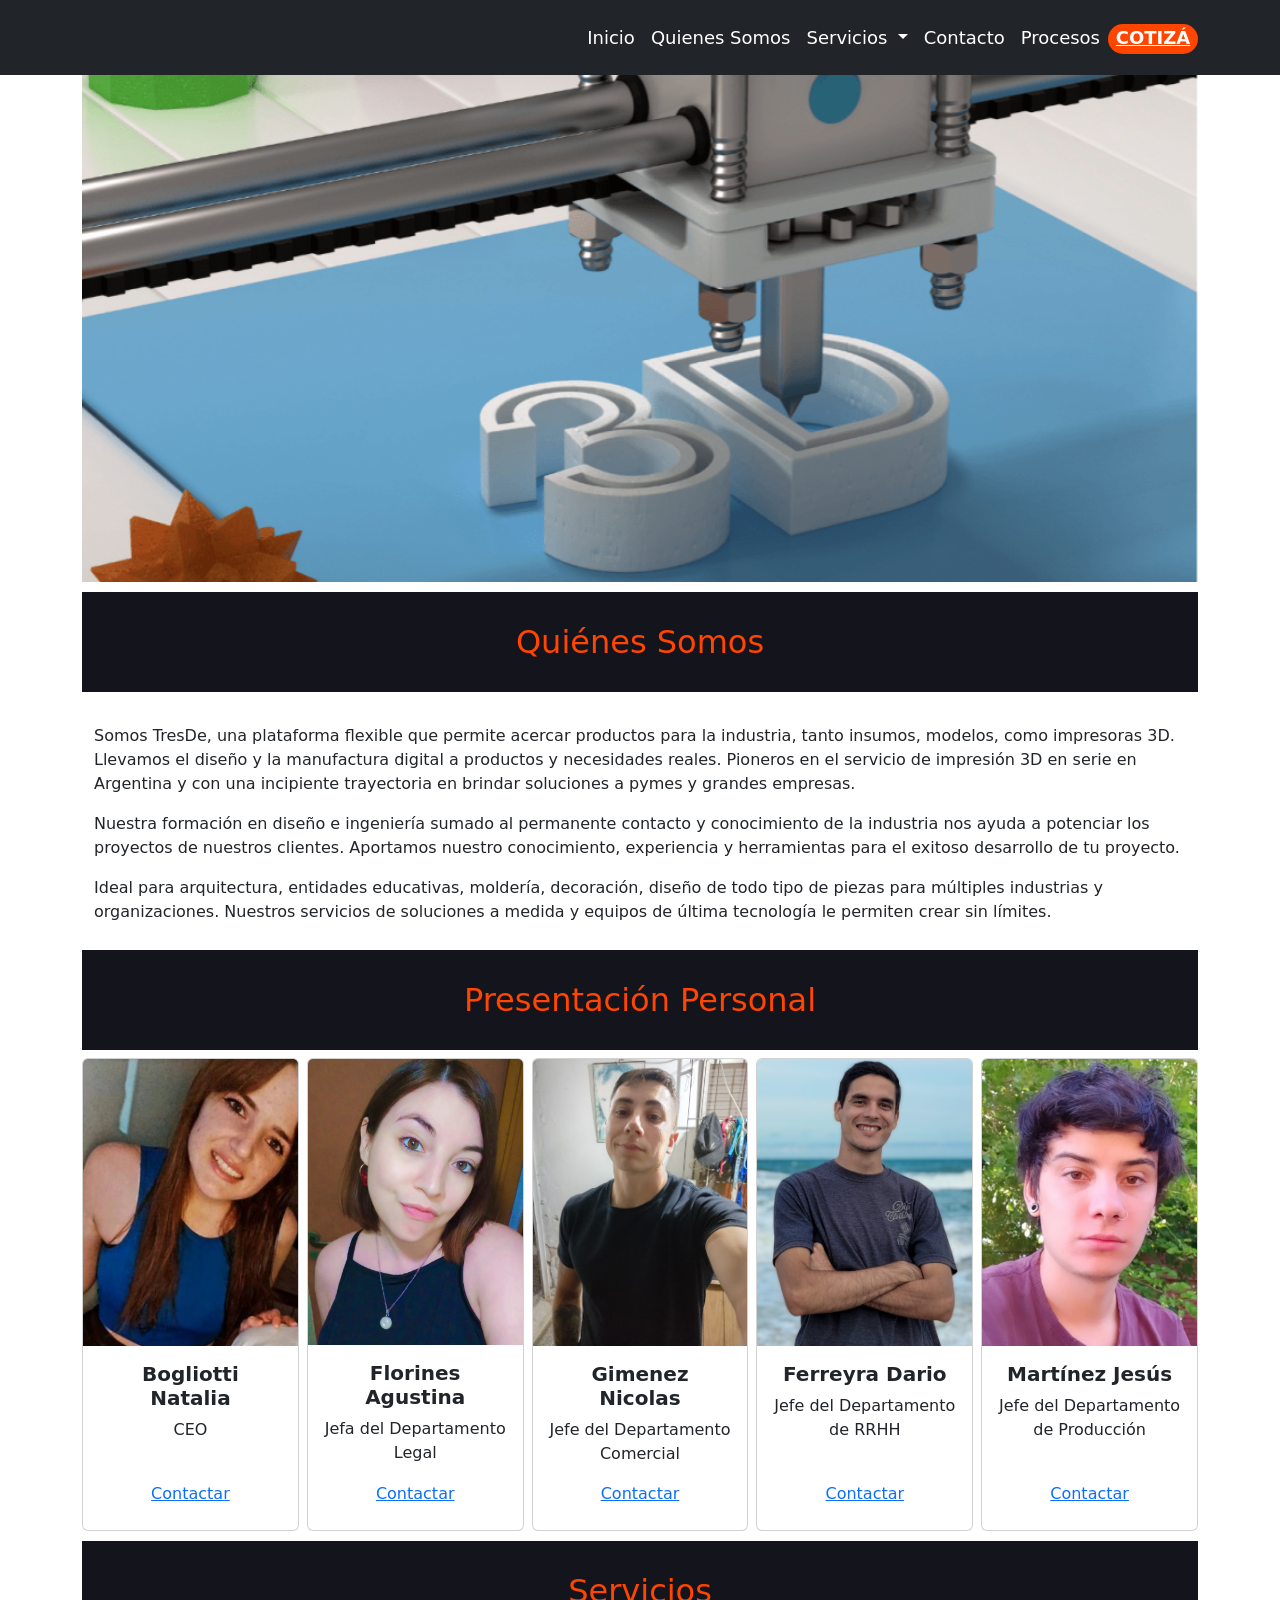
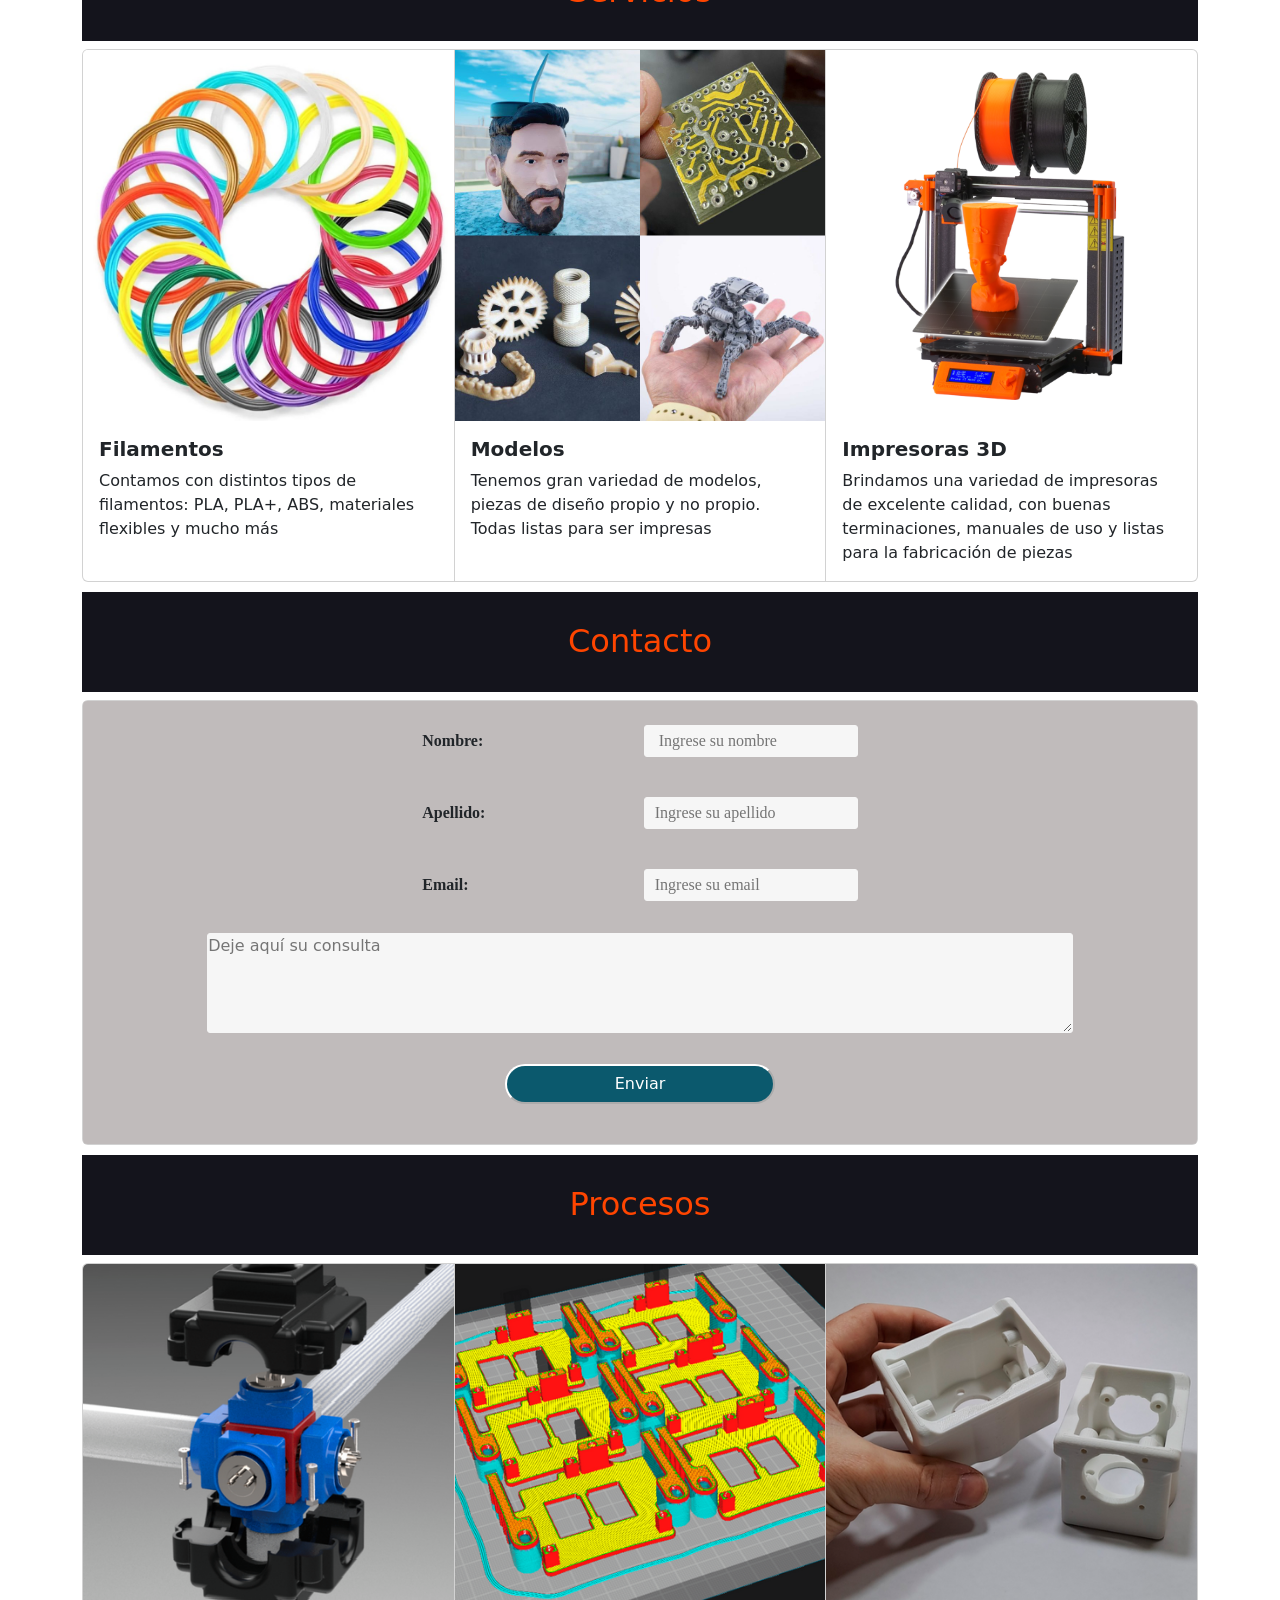
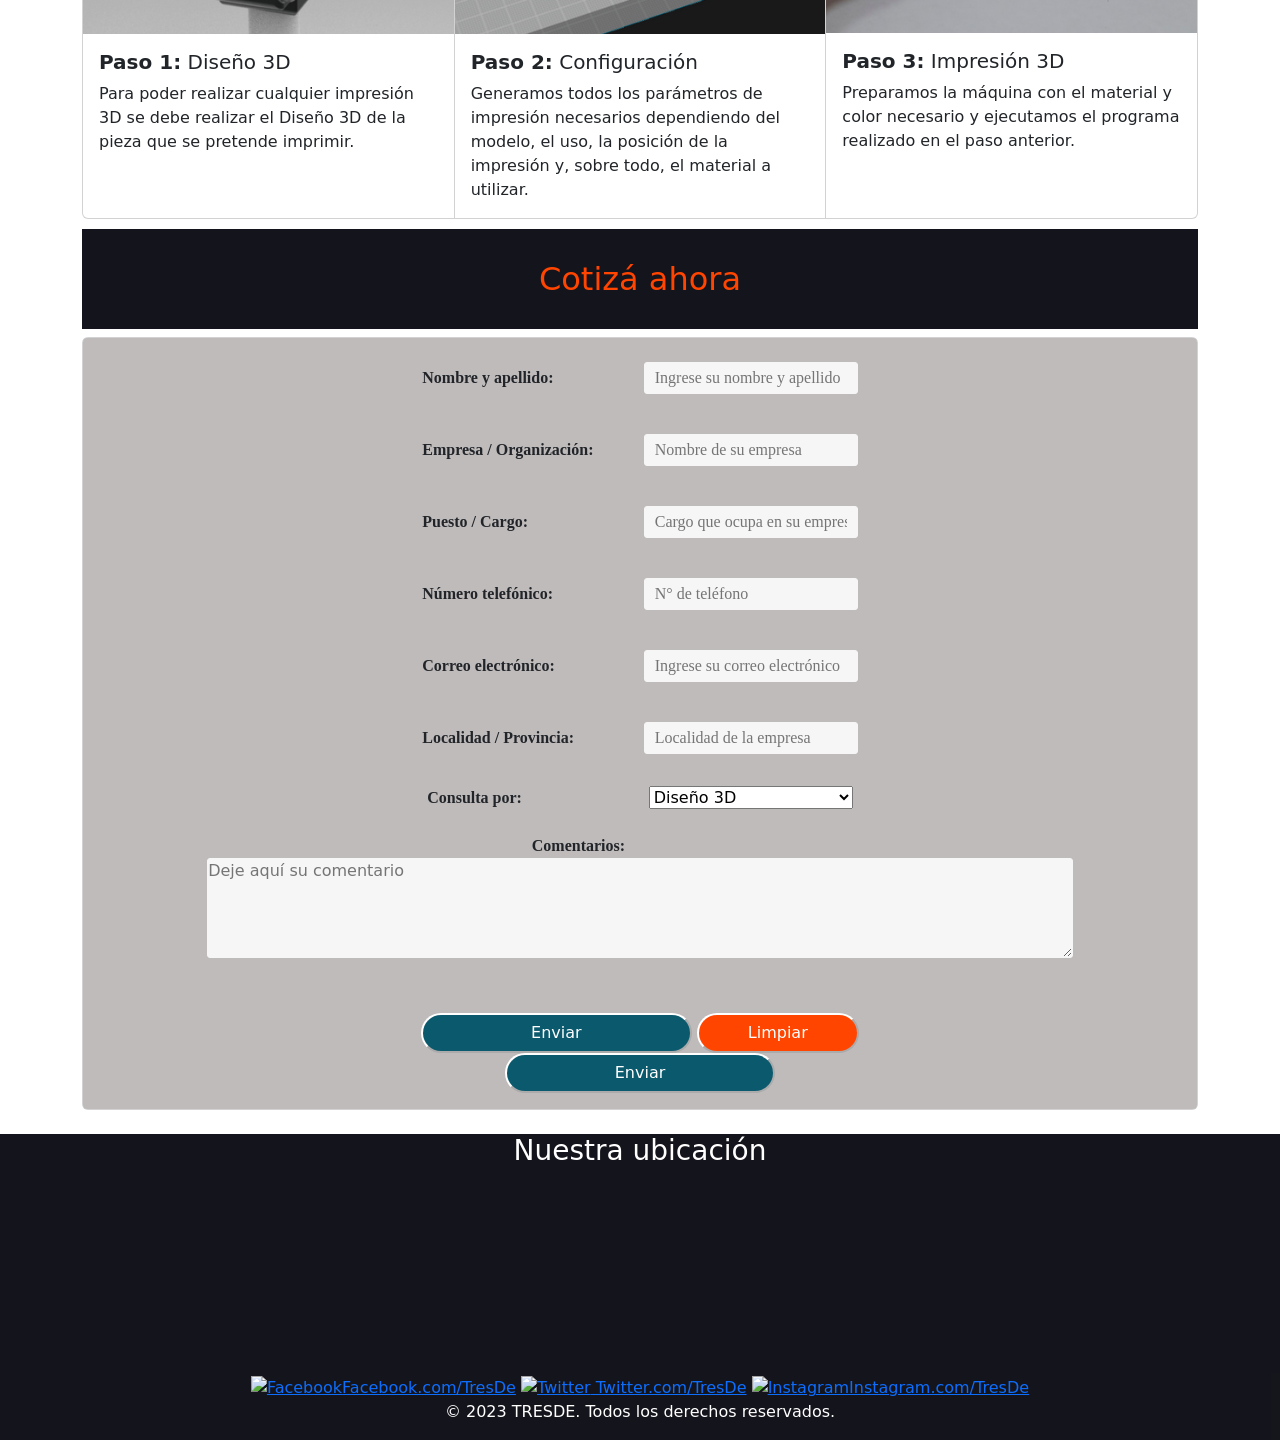
==== commit ce9ac9b4: "Prueba Modal Bootstrap" ====
--- a/Impresion/index.html
+++ b/Impresion/index.html
@@ -283,6 +283,31 @@
             <br />
             <button class="BotonEnviar" onclick="Enviar() " type="button">Enviar</button>
             <button class="BotonLimpiar" onclick="Limpiar()" type="button">Limpiar</button>
+
+            <br>
+            <!-- Button trigger modal -->
+            <button onclick="Enviar()" type="button" class="btn-primary BotonEnviar" data-bs-toggle="modal" data-bs-target="#staticBackdrop">
+              Enviar
+            </button>
+
+            <!-- Modal -->
+            <div class="modal fade" id="staticBackdrop" data-bs-backdrop="static" data-bs-keyboard="false" tabindex="-1" aria-labelledby="staticBackdropLabel" aria-hidden="true">
+              <div class="modal-dialog modal-dialog-centered modal-dialog-scrollable">
+                <div class="modal-content">
+                  <div class="modal-header">
+                    <h1 class="modal-title fs-5" id="staticBackdropLabel">Cotización Enviada</h1>
+                    <button type="button" class="btn-close" data-bs-dismiss="modal" aria-label="Close"></button>
+                  </div>
+                  <div class="modal-body">
+                    <p id="cotizacion" class="cotizacion"></p>
+                  </div>
+                  <div class="modal-footer">
+                    <button type="button" class="btn btn-secondary BotonEnviar" data-bs-dismiss="modal">Aceptar</button>
+                    <button onclick="DescargarResumen()" type="button" class="btn btn-primary BotonDescargar">Descargar</button>
+                  </div>
+                </div>
+              </div>
+            </div>
           </div>
 
         </form>
--- a/Impresion/style.css
+++ b/Impresion/style.css
@@ -1,29 +1,29 @@
 *{
-margin: 0;
-padding: 0;
-box-sizing: border-box;
+	margin: 0;
+	padding: 0;
+	box-sizing: border-box;
 }
 
 .nav-link{
- color: white;
- font-size: large;
+	color: white;
+	font-size: large;
 }
 
 .nav-link:hover{
- color: rgb(193, 58, 9);
+ 	color: rgb(193, 58, 9);
 }
 
 
 h2{
-background-color: rgba(7, 7, 15, 0.945);
-color: orangered;
-background-size: 30px;
-display: flex;
-justify-content: center;
-align-items: center;
-width: auto;
-height: 100px;
-margin-top: 10px;
+	background-color: rgba(7, 7, 15, 0.945);
+	color: orangered;
+	background-size: 30px;
+	display: flex;
+	justify-content: center;
+	align-items: center;
+	width: auto;
+	height: 100px;
+	margin-top: 10px;
 }
 
 footer{
@@ -39,12 +39,12 @@
 	display: flex;
 	justify-content: center;
 	margin-top: 8px;
-font-size: large;
-background-color: orangered;
-color: white;
-border-radius: 50px;
-width: 90px;
-height: 30px;
+	font-size: large;
+	background-color: orangered;
+	color: white;
+	border-radius: 50px;
+	width: 90px;
+	height: 30px;
 }
 
 .Botones{
@@ -77,6 +77,16 @@
     height: 40px;
     padding: 5px;
 
+}
+
+.BotonDescargar{
+    background-color: orangered;
+    color: white;
+    border-radius: 30px;
+	border-color: white;
+	width: 25%;
+    height: 40px;
+    padding: 5px;
 }
 
 #map {
@@ -150,4 +160,7 @@
 	}
   }
 
+  .cotizacion{
+	text-align: left;
+  }
       
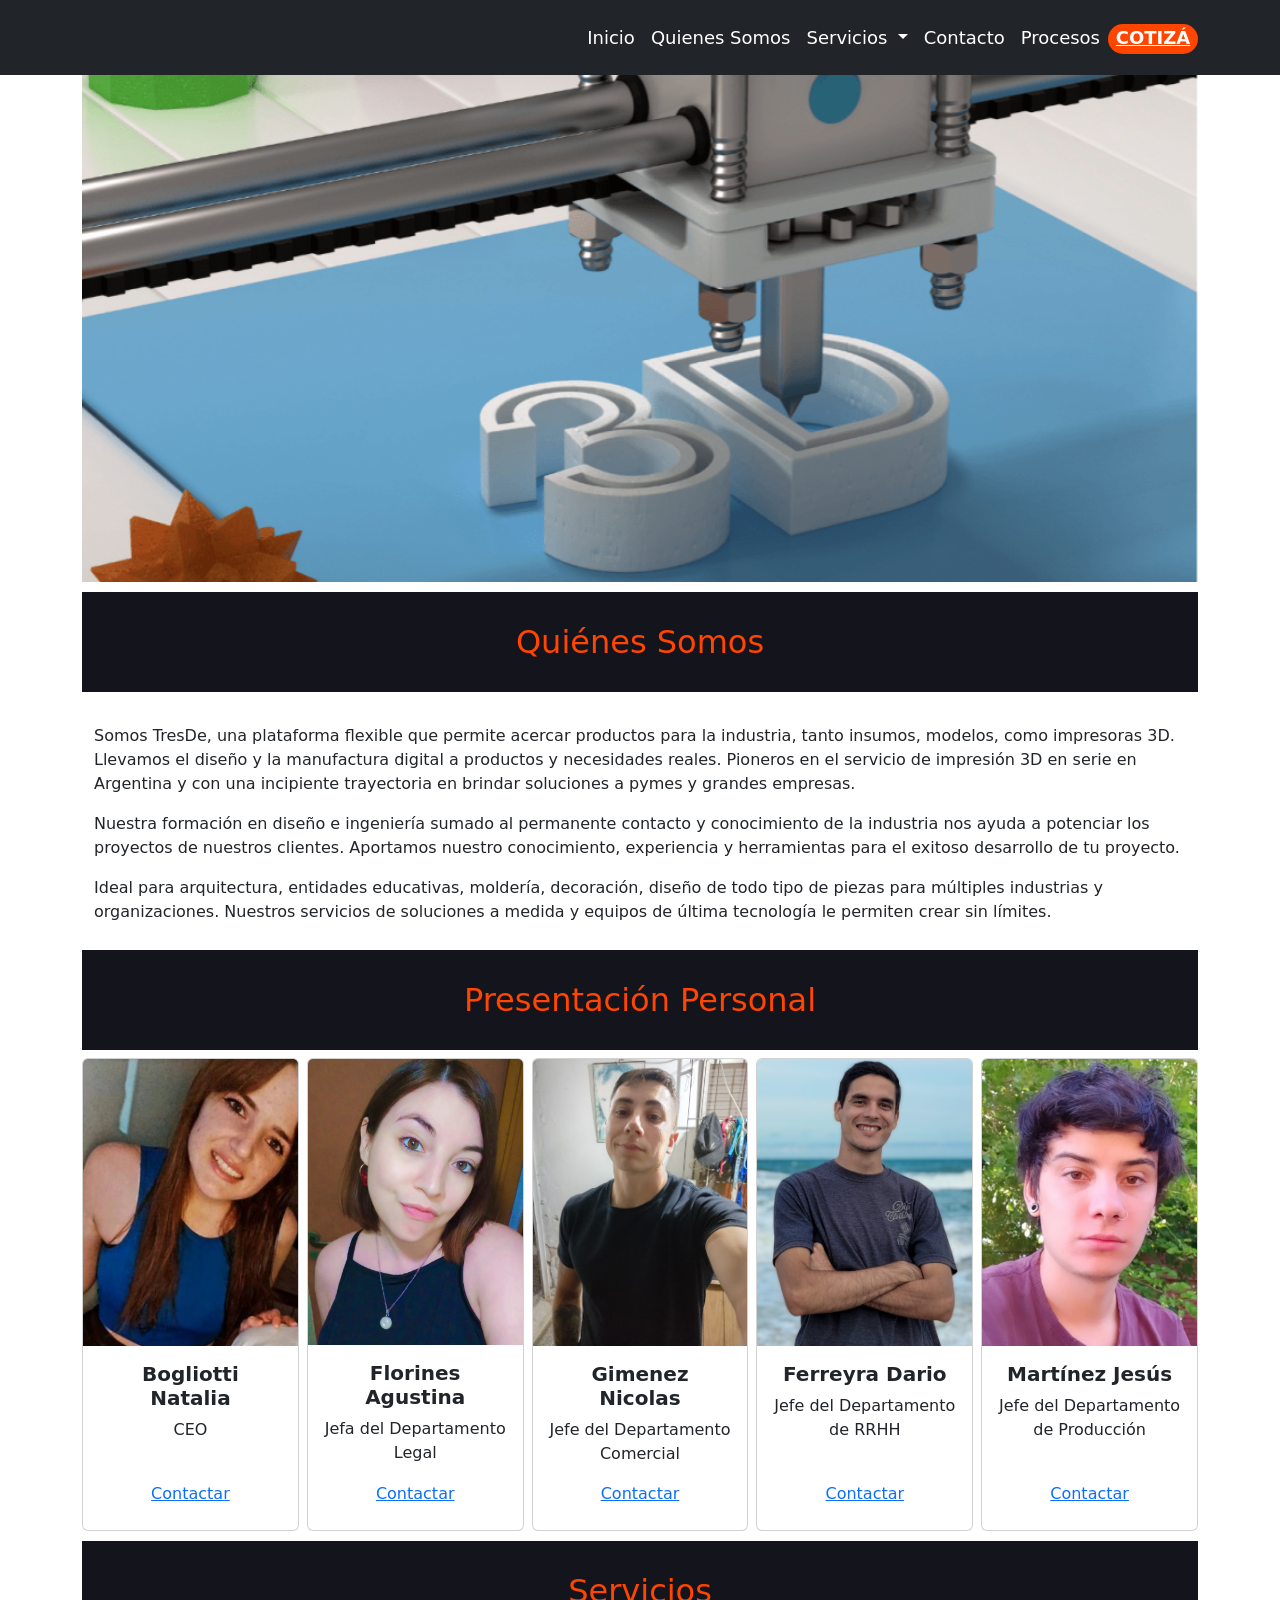
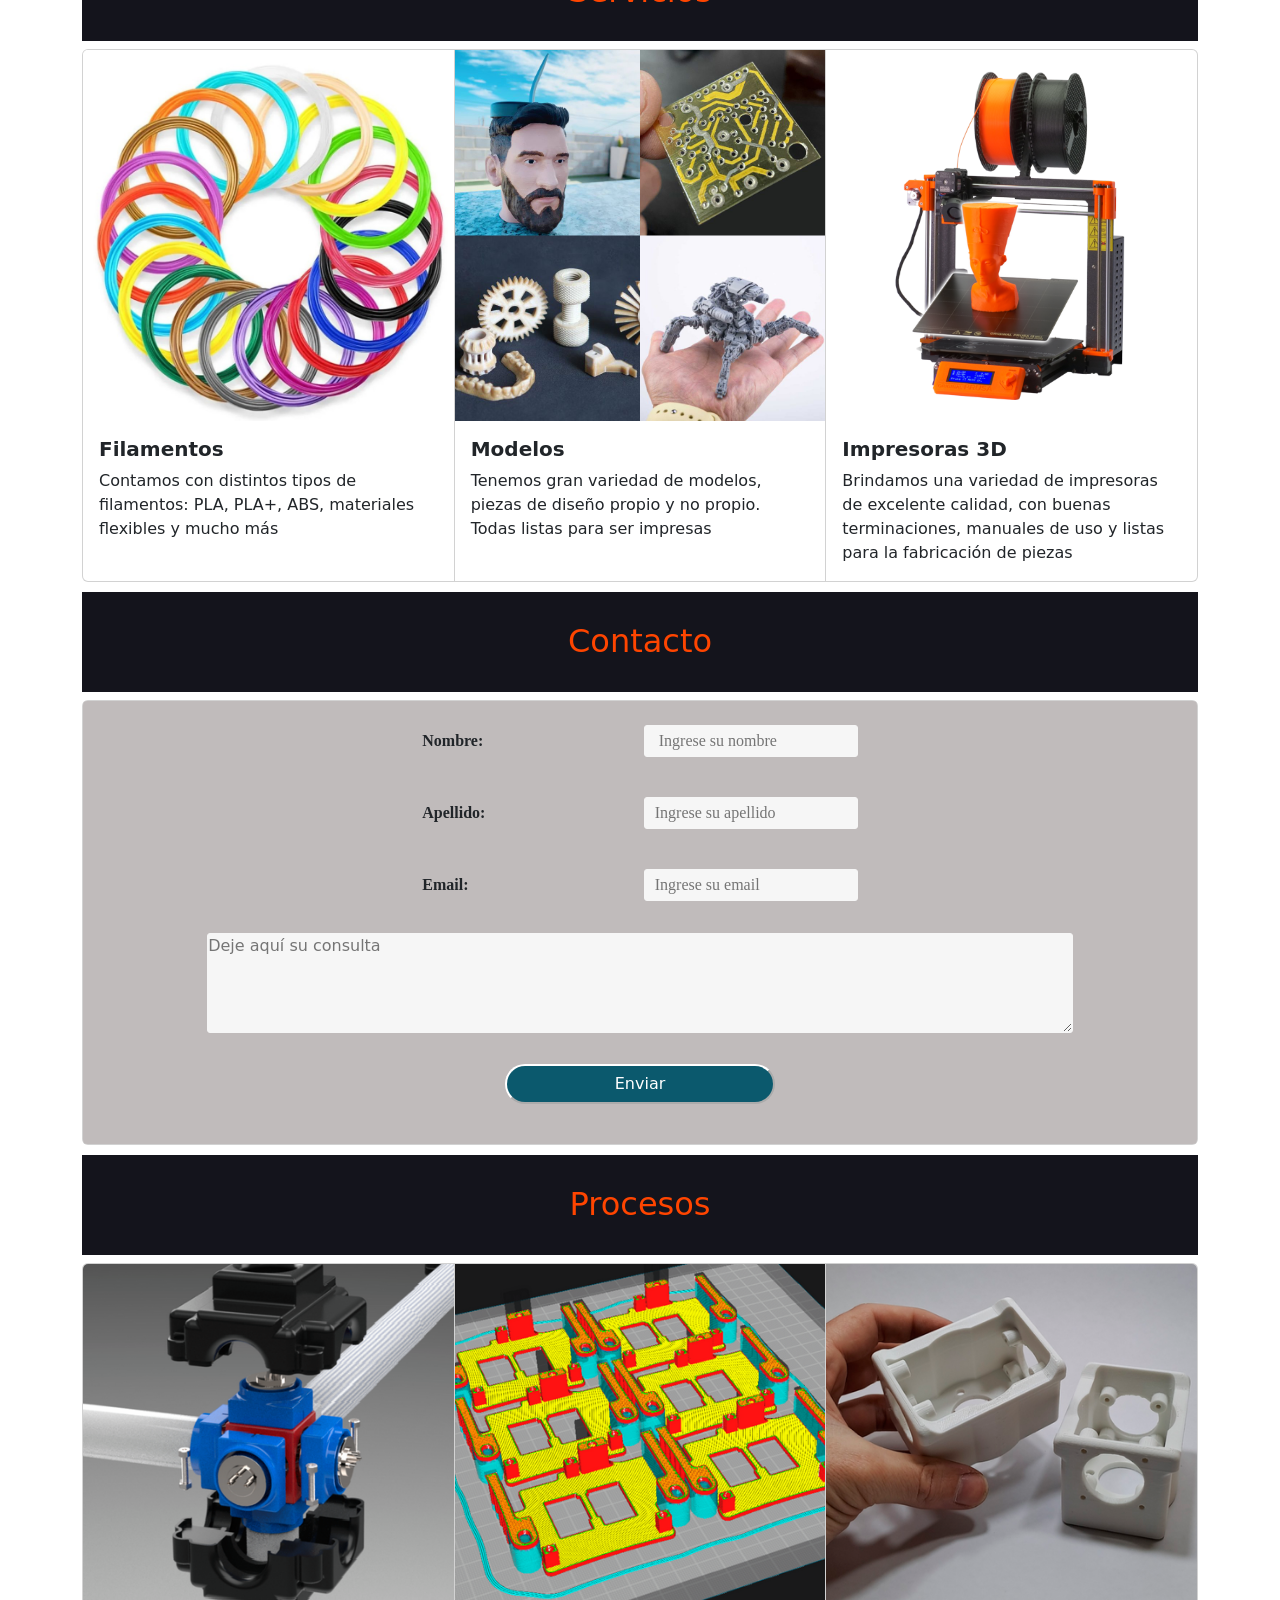
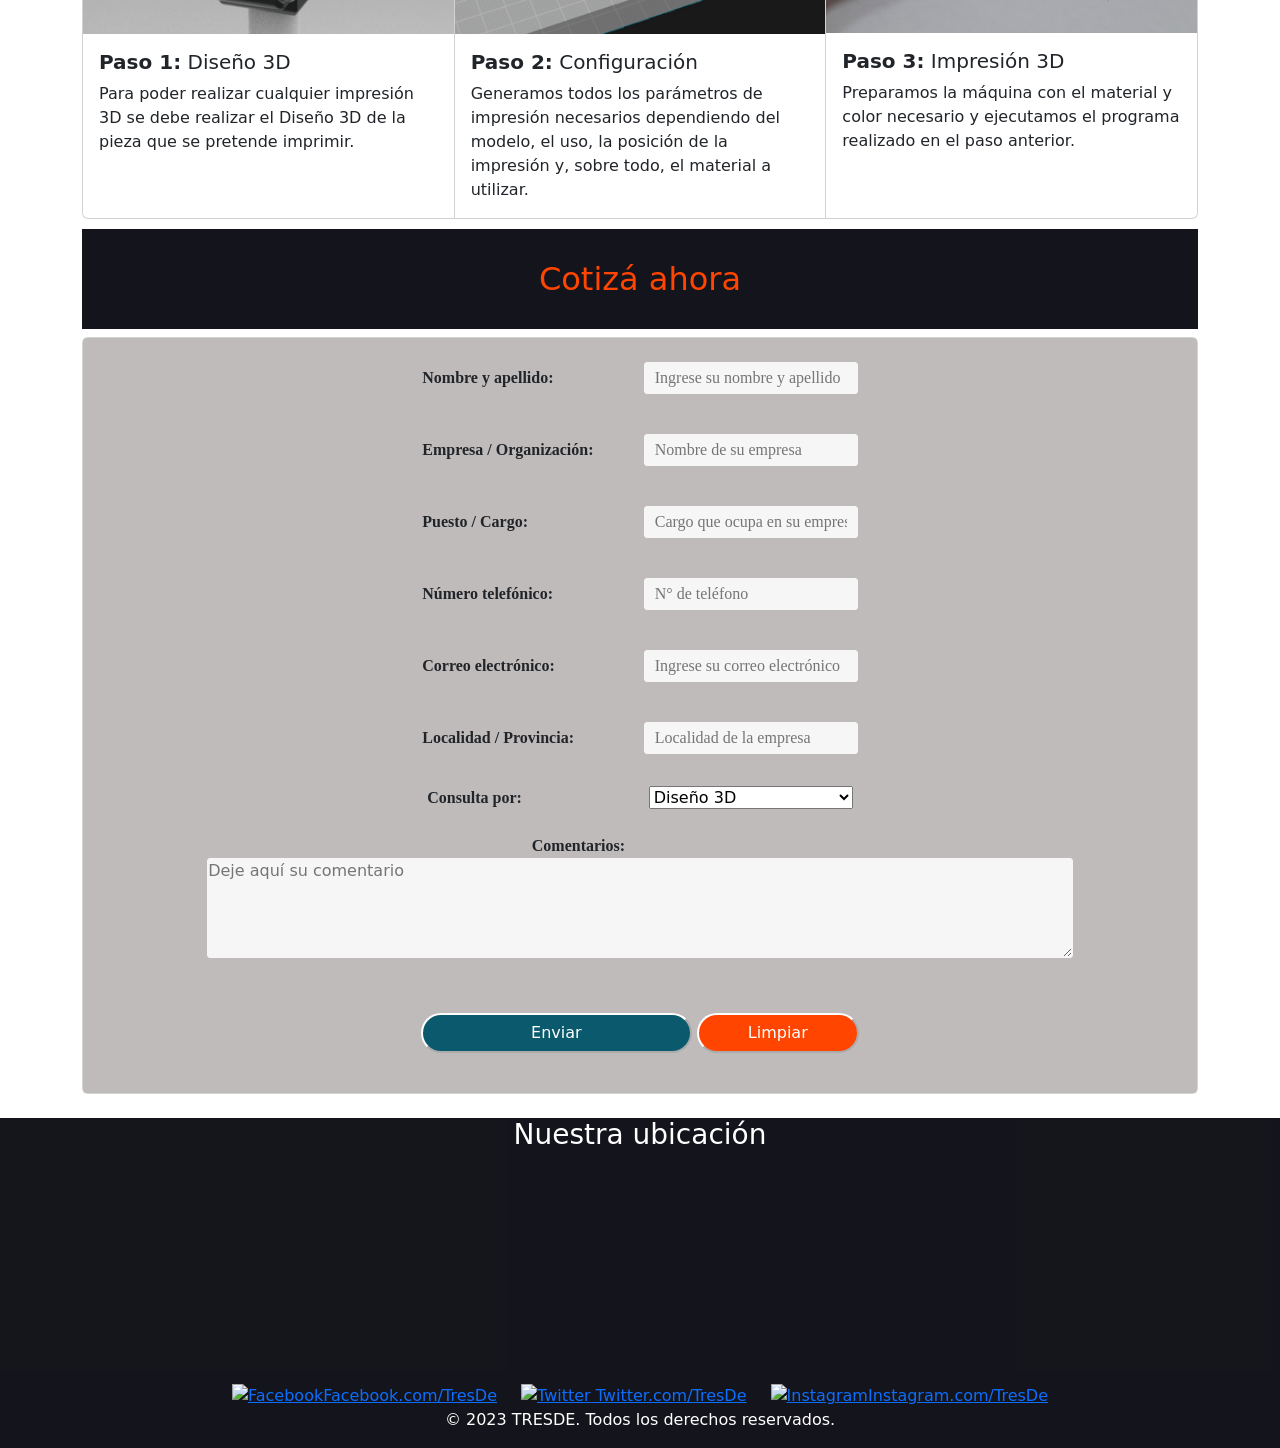
==== commit 23536485: "Modal + Footer" ====
--- a/Impresion/index.html
+++ b/Impresion/index.html
@@ -283,12 +283,7 @@
             <br />
             <button class="BotonEnviar" onclick="Enviar() " type="button">Enviar</button>
             <button class="BotonLimpiar" onclick="Limpiar()" type="button">Limpiar</button>
-
-            <br>
-            <!-- Button trigger modal -->
-            <button onclick="Enviar()" type="button" class="btn-primary BotonEnviar" data-bs-toggle="modal" data-bs-target="#staticBackdrop">
-              Enviar
-            </button>
+            <br><br>
 
             <!-- Modal -->
             <div class="modal fade" id="staticBackdrop" data-bs-backdrop="static" data-bs-keyboard="false" tabindex="-1" aria-labelledby="staticBackdropLabel" aria-hidden="true">
@@ -311,7 +306,7 @@
           </div>
 
         </form>
-        <ul id="lista" class="hide"></ul>
+
       </div>
     </div>
   </div>
@@ -325,10 +320,19 @@
     <script
       src="https://maps.googleapis.com/maps/api/js?key=AIzaSyB41DRUbKWJHPxaFjMAwdrzWzbVKartNGg&callback=initMap&v=weekly"
       defer></script>
-    <div><a href="http://www.facebook.com"><img src="./Imagenes/facebook.png" alt="Facebook">Facebook.com/TresDe</a>
-      <a href="http://www.twitter.com"><img src="./Imagenes/twitter.png" alt="Twitter"> Twitter.com/TresDe</a>
-      <a href="http://www.instagram.com"><img src="./Imagenes/instagram.png" alt="Instagram">Instagram.com/TresDe</a>
-    </div>
+    <br>
+    <div class="row justify-content-md-center">
+      <div class="col-md-auto">
+        <a href="http://www.facebook.com"><img src="./Imagenes/facebook.png" alt="Facebook">Facebook.com/TresDe</a>
+      </div>
+      <div class="col-md-auto">
+        <a href="http://www.twitter.com"><img src="./Imagenes/twitter.png" alt="Twitter"> Twitter.com/TresDe</a>
+      </div>
+      <div class="col-md-auto">
+        <a href="http://www.instagram.com"><img src="./Imagenes/instagram.png" alt="Instagram">Instagram.com/TresDe</a>
+      </div>
+    </div>
+    
     <div>
       <p>&copy; 2023 TRESDE. Todos los derechos reservados.</p>
     </div>
--- a/Impresion/style.css
+++ b/Impresion/style.css
@@ -58,6 +58,7 @@
 }
 
 .BotonLimpiar{
+	display: flexbox;
     background-color: orangered;
     color: white;
     border-radius: 30px;
@@ -130,10 +131,6 @@
 	text-align: center;
 }
 
-.hide{
-	display: none;
-}
-
 
 textarea{
 	width: 80%;
@@ -154,13 +151,21 @@
 	align-items: center;
 }
 
+.cotizacion{
+	text-align: left;
+  }
+      
 @media only screen and (max-width: 600px) {
 	form label{
 		width: 100%;
 	}
   }
 
-  .cotizacion{
-	text-align: left;
-  }
-      +  @media(max-width: 768px) {
+	.BotonEnviar{
+		width: 40%;
+	}
+	.BotonLimpiar{
+		width: 40%;
+	}
+  }
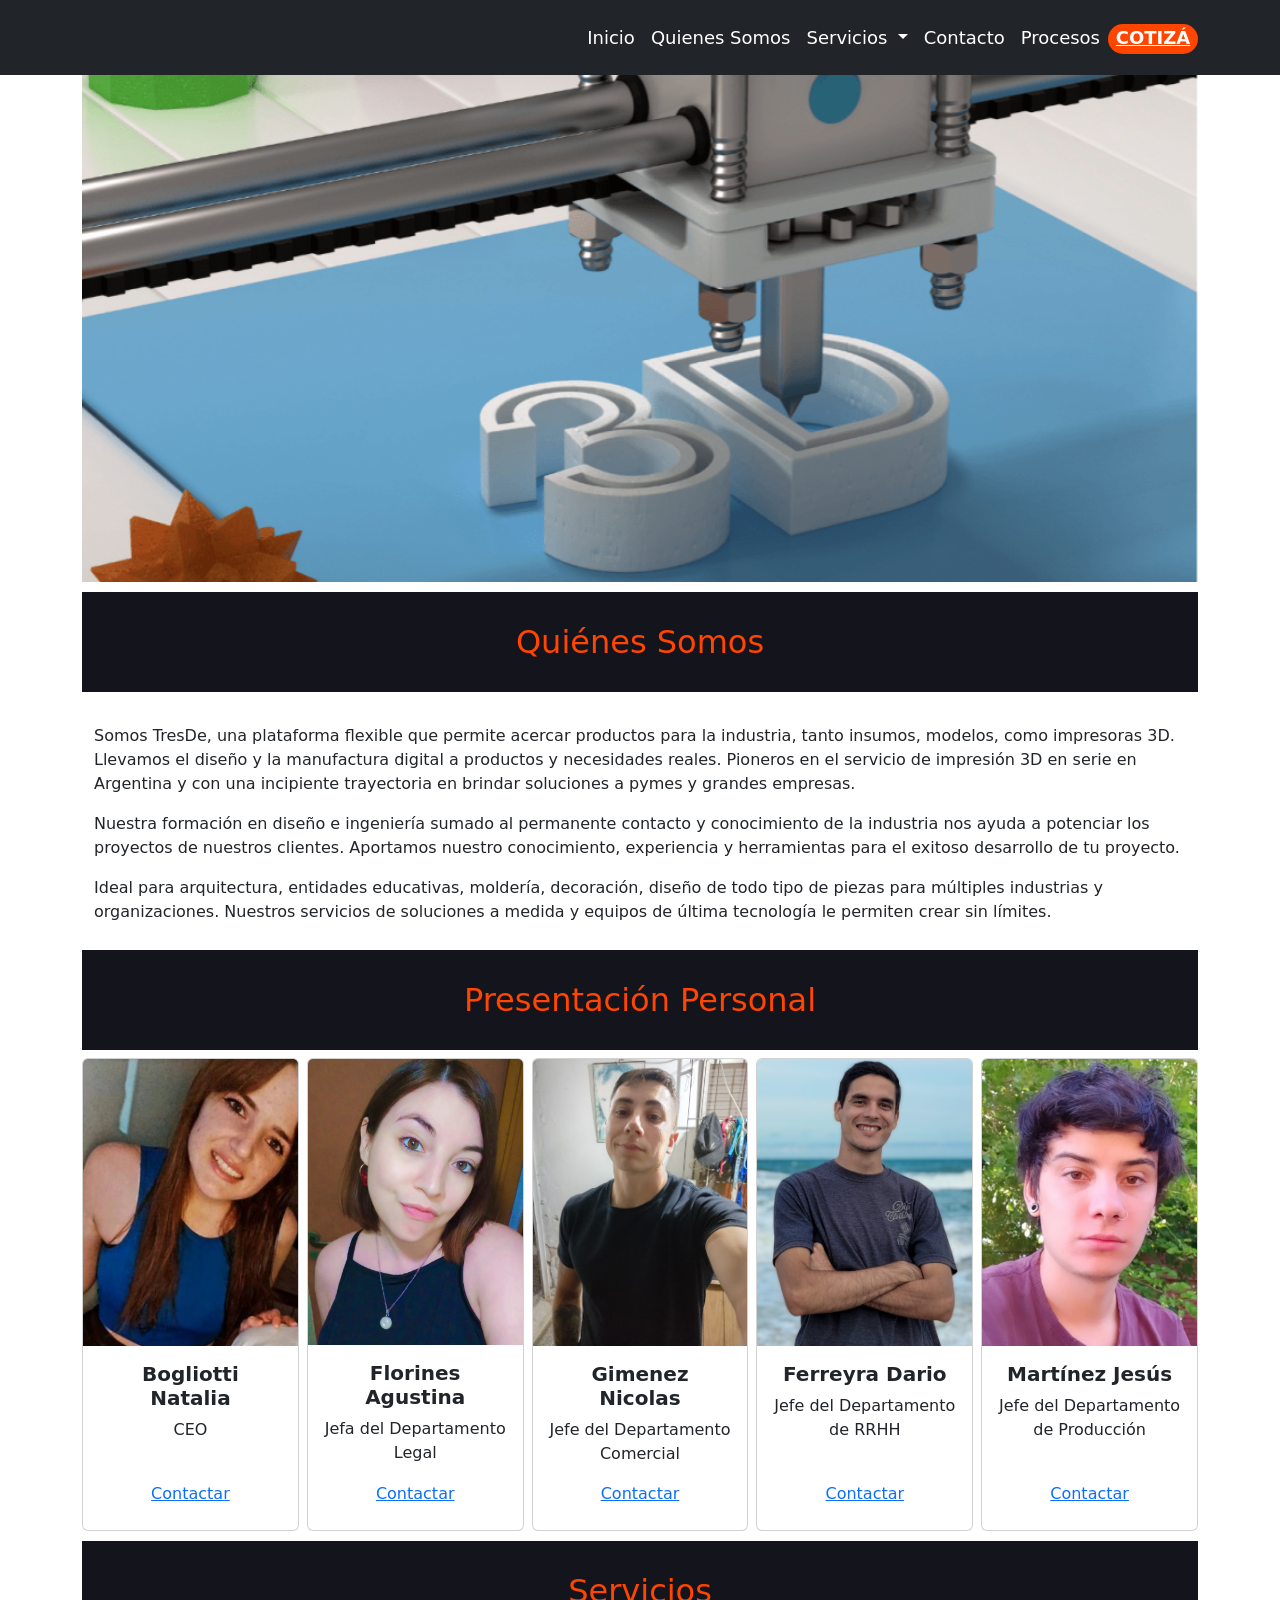
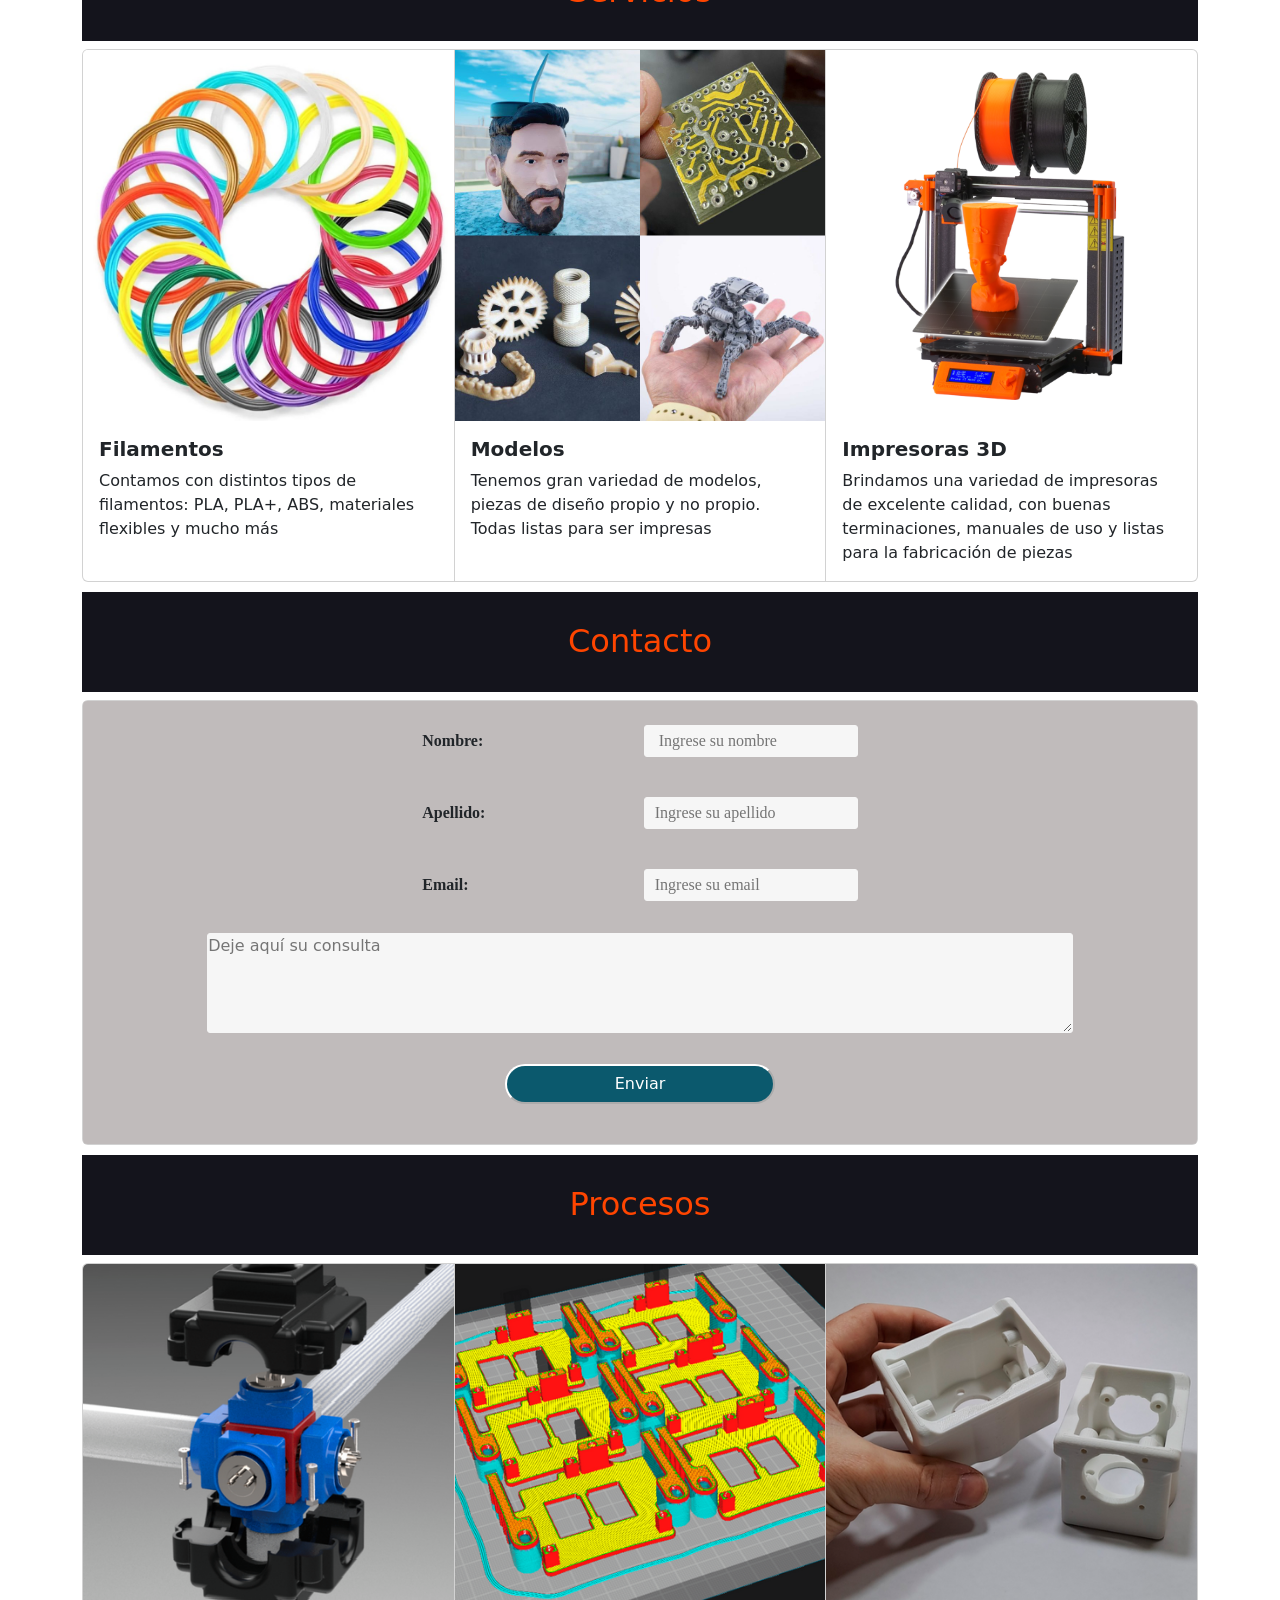
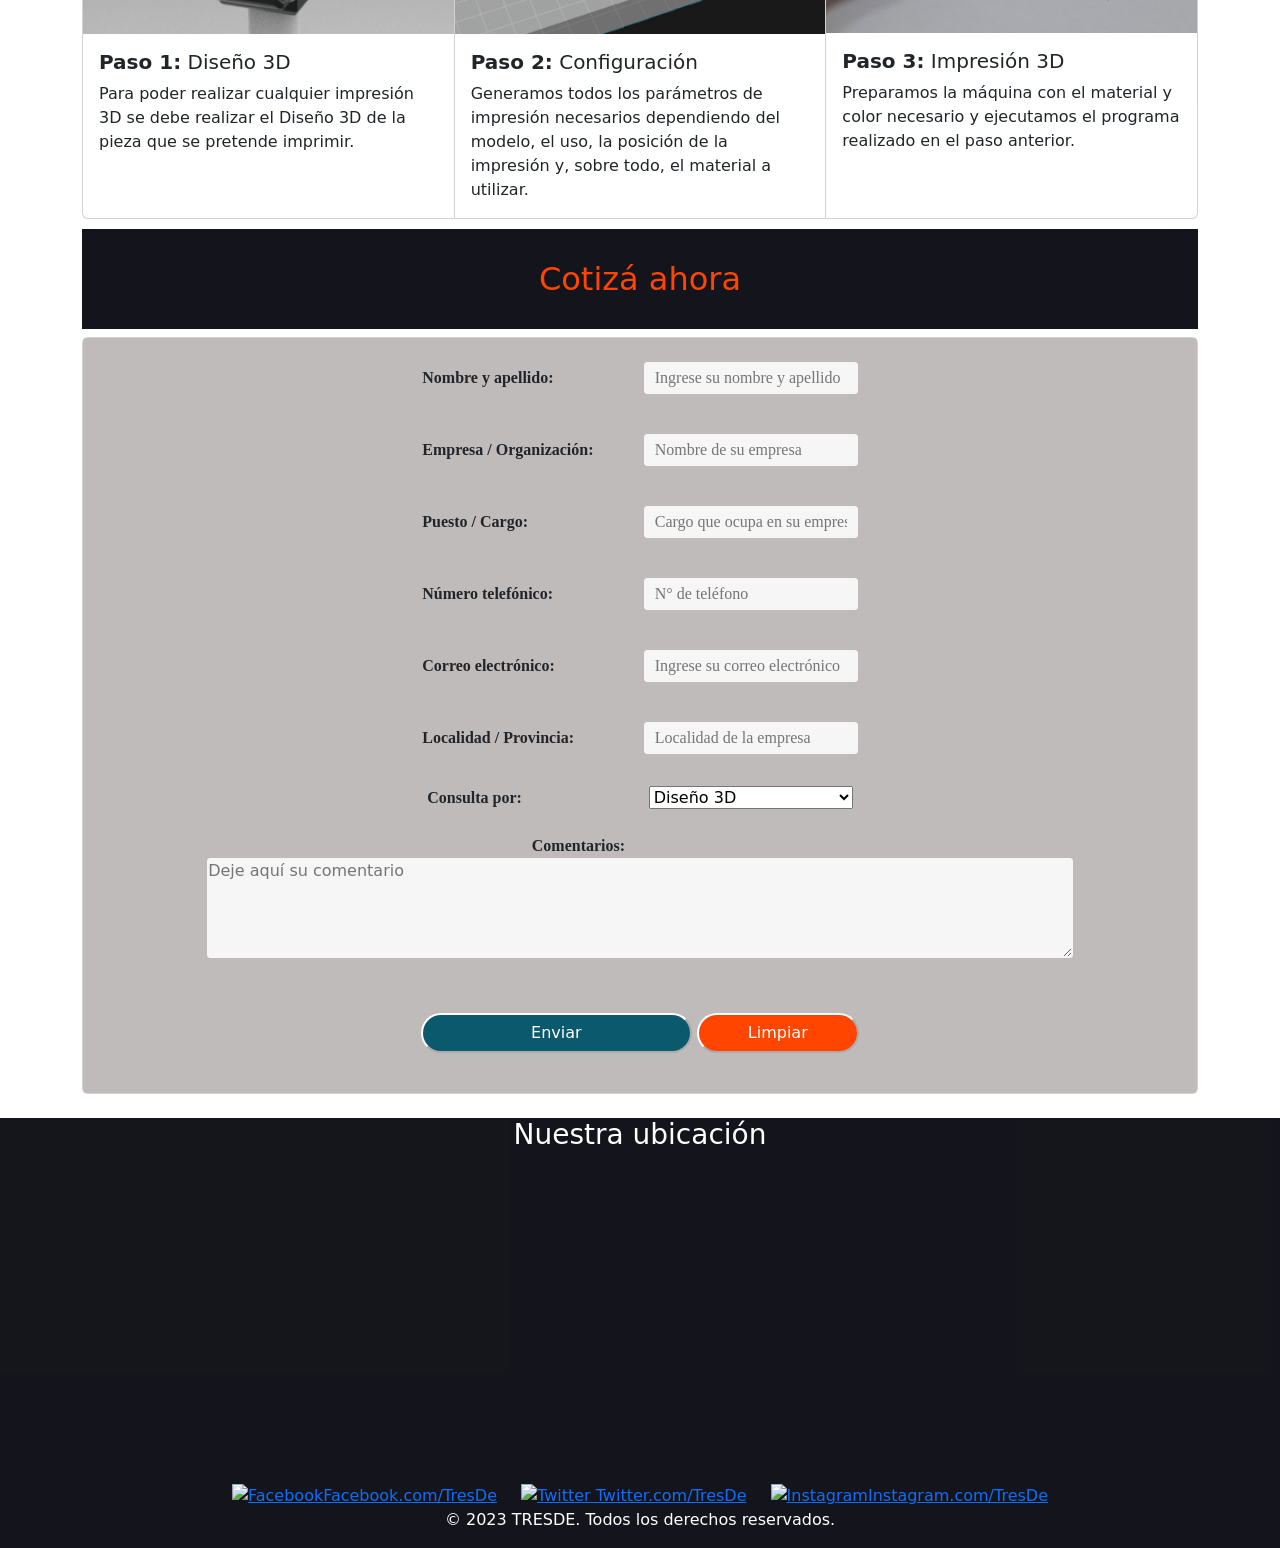
==== commit 7fb71364: "iFrame Google Maps" ====
--- a/Impresion/index.html
+++ b/Impresion/index.html
@@ -316,10 +316,8 @@
   <footer>
     <script src="https://polyfill.io/v3/polyfill.min.js?features=default"></script>
     <h3>Nuestra ubicación</h3>
-    <div id="map"></div>
-    <script
-      src="https://maps.googleapis.com/maps/api/js?key=AIzaSyB41DRUbKWJHPxaFjMAwdrzWzbVKartNGg&callback=initMap&v=weekly"
-      defer></script>
+    <iframe src="https://www.google.com/maps/embed?pb=!1m14!1m8!1m3!1d6807.9473256601!2d-64.193265!3d-31.442392!3m2!1i1024!2i768!4f13.1!3m3!1m2!1s0x9432a2f63bd47aa7%3A0xd84b77324dd71bc8!2sUniversidad%20Tecnol%C3%B3gica%20Nacional%20%E2%80%93%20Facultad%20Regional%20C%C3%B3rdoba%20(U.T.N.%20%E2%80%93%20F.R.C.)%20%5BCiudad%20Universitaria%5D!5e0!3m2!1ses-419!2sus!4v1681954349869!5m2!1ses-419!2sus" height="300" style="border:0;" allowfullscreen="" loading="lazy" referrerpolicy="no-referrer-when-downgrade"></iframe>
+
     <br>
     <div class="row justify-content-md-center">
       <div class="col-md-auto">
--- a/Impresion/style.css
+++ b/Impresion/style.css
@@ -90,11 +90,6 @@
     padding: 5px;
 }
 
-#map {
-height: 200px;
-width: auto;
-}
-
 #navegador{
  background-color: orangered;
 }
